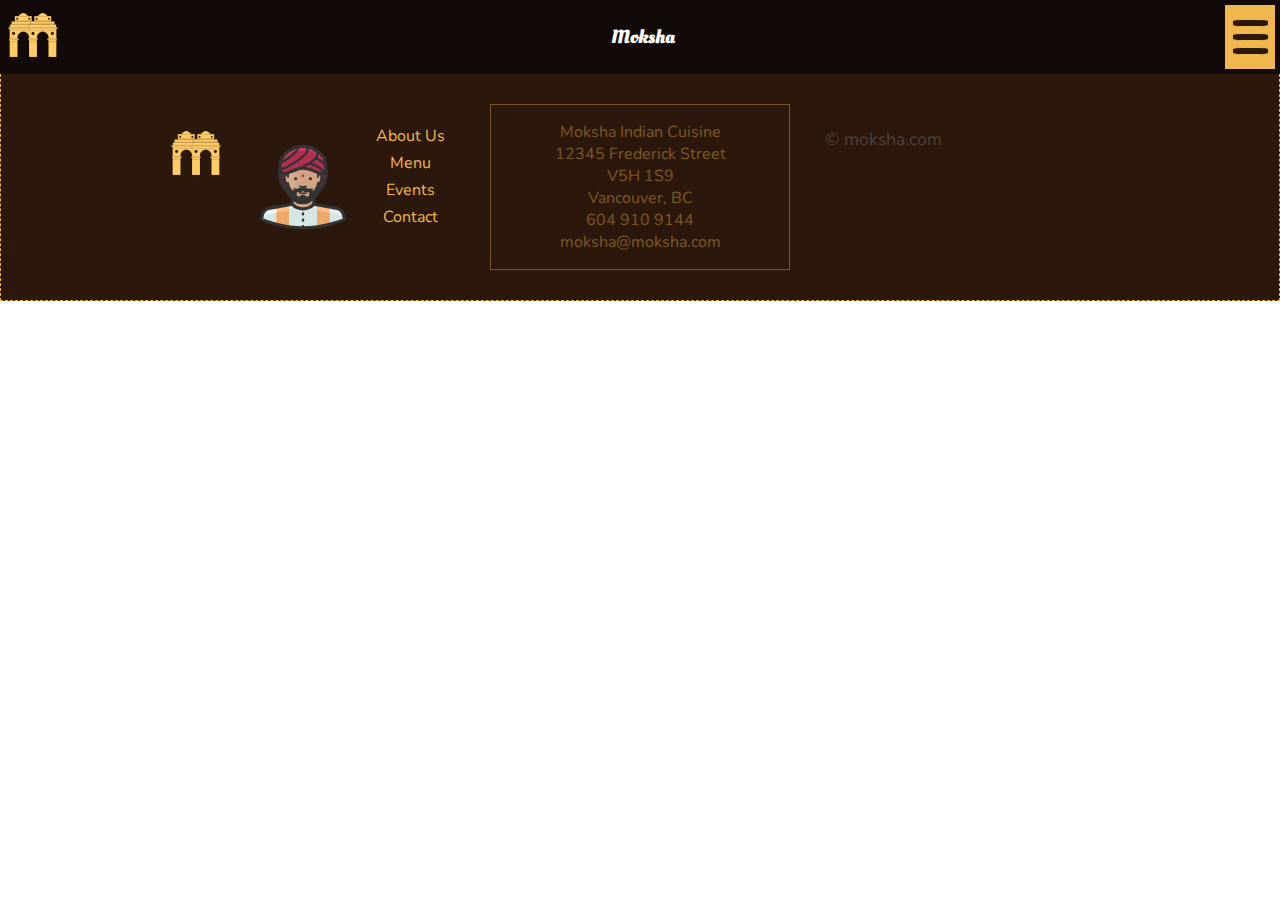
==== about-us.html @ 59e5c65e "changes  aboutus file" ====
<!DOCTYPE html>
<html lang="en">
<head>
    <link rel="shortcut icon" href="images/header/logo_v02.svg">
    <meta charset="UTF-8">
    <meta name="viewport" content="width=device-width, initial-scale=1.0">
    <meta http-equiv="X-UA-Compatible" content="ie=edge">
    <link rel="stylesheet" href="styles/styles.css">
    
    <link href="https://fonts.googleapis.com/css?family=Nunito|PT+Serif:400,700&display=swap" rel="stylesheet">
    <link href="https://fonts.googleapis.com/css?family=Oleo+Script:400,700&display=swap" rel="stylesheet">
    <title>Moksha Indian Cuisine</title>
</head>
<body>
<div class="wrapper">
    <!--start of header-->
    <header>
        <div class="top-bar">
        
            <a href="index.html"><img class="logo" src="images/header/logo_v02.svg" alt="Mocksha Logo"></a>
            <h3>
                Moksha
            </h3>
            <button class="hamburger">
                <span class="btn"></span>
                <span class="btn"></span>
                <span class="btn"></span>
            </button>
        </div>
    <!--start of hamburger and overlay menu-->    
        <div id="nav" class="overlay" style="width: 0%;">
            <a class="closeBtn">✕</a>
            <nav class="overlay-nav">
                    <ul>
                        <li><a href="about-us.html">About Us</a></li>
                        <li><a href="menu.html">Menu</a></li>
                        <li><a href="events.html">Events</a></li>
                        <li><a href="contact.html">Contact</a></li>
                    </ul>
            </nav>
        </div>
    <!--end of hamburger and overlay menu-->
    </header>
    <!--end of header-->
    
    <!--start of main-->
    <main>
        
</main>
    <!--end of main-->
    <!--start of footer-->
    <footer>
        <div class="container">
            <div class="bottom-bar">
                <div class="logo"><a href=""><img src="images/header/logo_v02.svg" alt="Moksha Logo"></a></div>
                <img class="footer-image" src="images/footer/Indian-man.svg" alt="">
                <div class="footer-menu">      
                <ul>
                    <li><a href="about-us.html">About Us</a></li>
                    <li><a href="menu.html">Menu</a></li>
                    <li><a href="events.html">Events</a></li>
                    <li><a href="contact.html">Contact</a></li>
                </ul>
            </div>
            </div> 
            <div class="contact-info">
                <ul>
                    <li>Moksha Indian Cuisine</li>
                    <li>12345 Frederick Street</li>
                    <li>V5H 1S9</li>
                    <li>Vancouver, BC</li>
                    <li>604 910 9144</li>
                    <li>moksha@moksha.com</li>
                </ul>
            </div>
            <div class="copyright"><p>&copy; moksha.com<p></div>
        </div>
    </footer>
    <!--end of footer-->
</div>
<script src="scripts/script.js"></script>  
</body>
</html>
---- styles/styles.css ----
/* resets */
/* Resets */
/* Box Sizing Reset */
*,
*:before,
*:after {
  box-sizing: border-box; }

/* Responsive Images Reset */
img {
  max-width: 100%;
  height: auto; }

/*General Resets*/
body {
  margin: 0; }

h1, h2, h3, h4, h5 {
  margin-top: 0;
  padding: 0;
  font-family: 'PT Serif', serif; }

p {
  font-family: 'Nunito', sans-serif;
  font-size: 1.1em; }

h3 {
  font-size: 1.3em; }

/* nav */
/* index section for header banner body and footer sections  */
.banner-image {
  position: relative;
  margin: 0;
  margin-bottom: 2em; }

.banner-image img {
  max-width: 100%;
  vertical-align: middle;
  height: auto; }

.banner-text {
  position: absolute;
  left: 40px;
  top: 50%;
  transform: translateY(-50%);
  animation: type 3s steps(37);
  overflow: hidden;
  text-transform: uppercase;
  white-space: nowrap;
  color: white;
  font-size: 1.3em;
  text-shadow: 0 0 10px #cf7705, 0 0 5px #e71809;
  /*2px 2px rgb(31, 21, 16);*/
  width: 100%; }

@keyframes type {
  0% {
    width: 0; }
  100% {
    width: 100%; } }
@media (min-width: 414px) {
  .banner-text {
    font-size: 1.8em; } }
@media (min-width: 666px) {
  .banner-text {
    font-size: 2.5em; } }
header {
  background-color: #110a08; }

.top-bar h3 {
  margin: 0 auto;
  font-size: 1.2em;
  font-family: 'Oleo Script', cursive;
  color: white; }

.top-bar {
  text-align: center;
  height: 100%; }

.logo {
  width: 50px;
  margin: 0 8px; }

.btn {
  display: block;
  width: 37px;
  height: 8px;
  background-color: #2b170c;
  margin: 6px 0;
  border: 1px solid #f0b74d;
  border-radius: 28%; }

button {
  display: inline-block;
  border: none;
  padding: .5rem .4rem;
  margin: 0;
  text-decoration: none;
  color: black;
  font-family: sans-serif;
  font-size: 1rem;
  cursor: pointer;
  text-align: center;
  transition: background 250ms ease-in-out, transform 150ms ease;
  -webkit-appearance: none;
  -moz-appearance: none; }

button:hover,
button:focus {
  background: #2b170c; }

button:focus {
  outline: 1px solid #fff;
  outline-offset: -4px; }

button:active {
  transform: scale(0.99); }

.top-bar {
  display: flex;
  justify-content: space-between;
  align-items: center;
  width: 100%;
  flex-wrap: wrap; }

.hamburger {
  border: none;
  cursor: pointer;
  background-color: #f0b74d;
  margin: 5px; }

nav ul {
  list-style-type: none;
  margin: 0;
  padding: 0; }

nav ul li a {
  color: #bbb19f;
  text-decoration: none; }

header .overlay {
  display: block;
  height: 100vh;
  width: 0;
  position: fixed;
  opacity: 0.99;
  z-index: 2;
  left: 0;
  top: 0;
  background-color: #2b170c;
  overflow-x: hidden;
  transition: 0.5s; }

header .overlay-nav {
  display: block;
  position: relative;
  top: 30%;
  transform: translateY(-30%);
  width: 100vw;
  text-align: center;
  margin-top: 30px; }

.overlay li a {
  font-family: 'Oleo Script', cursive;
  font-size: 2.4em; }

.overlay li a:hover,
.overlay li a:active {
  color: #f0b74d; }

.overlay ul {
  margin: 10px; }

.overlay li {
  margin: 18px; }

.closeBtn {
  text-align: right;
  display: block;
  margin: 20px;
  padding: 5px;
  font-size: 2.4em;
  color: #f0b74d;
  animation: roll 0.5s ease-out 0 1 normal both; }

@keyframes roll {
  0% {
    left: 0; }
  10% {
    left: 10px; } }
footer {
  background-color: #2b170c;
  border-right: 1px dashed #f0b74d;
  border-left: 1px dashed #f0b74d;
  border-bottom: 1px dashed #f0b74d; }

.container {
  padding: 8px; }

footer ul {
  list-style: none; }

footer a {
  color: #f0b74d;
  text-decoration: none;
  font-family: 'Nunito', sans-serif; }

footer a:hover,
footer a:active {
  background-color: #f0b74d;
  color: #2b170c; }

.footer-menu a {
  padding-right: 5px; }

.footer-menu li {
  padding-top: 5px; }

.footer-menu ul:first-child {
  padding-top: 0px; }

.footer-menu ul {
  margin-right: 5px;
  padding-right: 5px;
  text-align: center; }

.contact-info {
  color: #f0b74d;
  font-family: 'Nunito', sans-serif;
  border: 1px solid #f0b74d;
  text-align: center;
  opacity: .4; }

.bottom-bar {
  display: flex;
  justify-content: space-between; }

footer ul {
  padding: 0; }

.copyright {
  padding: 5px;
  opacity: .4;
  color: #f0b74d; }

footer .logo {
  margin-left: 11px;
  margin-top: 27px; }

.footer-image {
  width: 100px; }

/*pages */
.experience {
  display: block;
  padding: 0 30px;
  position: relative; }

.section-heading h3 {
  display: none; }

.section-info {
  padding: 0 30px 30px 0;
  margin-bottom: 0;
  font-weight: 600;
  text-align: justify; }

.section-heading h3 {
  font-size: 1.3em; }

.par-but {
  display: none; }

.catering {
  padding: 30px 0;
  background-color: #2b170c; }

.dark-background {
  padding: 30px;
  background-color: #2b170c; }

.catering-img-heading {
  position: relative; }

.catering-heading {
  position: absolute;
  left: 5.5em;
  top: 50%;
  transform: translate(-50%, -50%);
  text-transform: uppercase;
  white-space: nowrap;
  color: white;
  font-size: 1.3em;
  text-shadow: 2px 2px #1f1510;
  line-height: 50px;
  background-color: rgba(31, 21, 16, 0.6);
  padding: 0 10px; }

.catering-text {
  color: white; }

.carter-buton {
  text-align: center; }

.events {
  background-color: #ddd1c5; }

.light-background {
  padding: 30px;
  background-color: #ddd1c5; }

.events img {
  width: 100%;
  border: 1px solid #2b170c; }

.events-img-heading {
  position: relative; }

.events-heading {
  position: absolute;
  left: 5.5em;
  top: 50%;
  transform: translate(-50%, -50%);
  text-transform: uppercase;
  white-space: nowrap;
  color: white;
  font-size: 1.3em;
  text-shadow: 2px 2px #1f1510;
  line-height: 50px;
  background-color: rgba(31, 21, 16, 0.6);
  padding: 0 10px; }

.events-text p, .catering-text p {
  font-weight: 600;
  text-align: justify; }

@media (min-width: 666px) {
  .experience {
    display: grid;
    grid-template-columns: auto auto;
    padding: 10px 30px; }

  .section-heading {
    display: block;
    margin-top: 30px; }

  .section-heading h3 {
    display: block;
    font-size: 1.6em; }

  .experience img {
    float: right;
    width: 100%;
    margin-left: 20px; }

  .par-but {
    display: block; }

  .button-chef {
    display: none; }

  /* catering section*/
  .dark-background {
    display: grid;
    grid-template-columns: 400px auto;
    grid-column-gap: 30px; }

  .dark-background h3, .light-background h3 {
    font-size: 1.6em; }

  .events-text, .catering-text {
    margin: 0;
    padding: 15% 0; }

  .events-text p, .catering-text p {
    margin: 0; }

  .carter-buton, .events-text button {
    float: right; }

  /* event section*/
  .light-background {
    display: grid;
    grid-template-columns: 400px auto;
    grid-column-gap: 30px; }

  .events-img-heading {
    float: right; } }
@media (min-width: 666px) and (min-width: 1024px) {
  .experience, .dark-background, .light-background {
    max-width: 850px;
    margin: 0 auto; }

  .catering, .events {
    padding: 0;
    width: 100%; } }
.menu-txt h2 {
  text-align: center;
  line-height: 50px;
  text-shadow: 0 0 10px #cf7705, 0 0 5px #e71809; }

.menu-txt {
  text-align: center;
  padding-top: 1em;
  text-shadow: 0 0 10px #cf7705, 0 0 5px #e71809;
  margin: 0;
  font-size: 2em; }

.container {
  position: relative;
  /* width: 1200px;
  height: 600px;
  margin: 80px auto 0; */
  max-width: 1020px;
  margin: 0 auto;
  padding: 30px;
  display: grid;
  grid-template-columns: repeat(auto-fill, minmax(250px, 1fr));
  grid-gap: 30px; }

.container .box {
  position: relative;
  width: 100%;
  /* width: 400px;
  height: 300px; */
  background-color: black;
  margin: 15px;
  box-sizing: border-box;
  overflow: hidden;
  /* box-shadow: 0 5px 10px rgba(0,0,0 .8);
  */
  -webkit-box-shadow: 0px 0px 20px 7px rgba(0, 0, 0, 0.6);
  -moz-box-shadow: 0px 0px 20px 7px rgba(0, 0, 0, 0.6);
  box-shadow: 0px 0px 20px 7px rgba(0, 0, 0, 0.6); }

.container .box:before {
  content: "";
  position: absolute;
  top: 10px;
  left: 10px;
  right: 10px;
  bottom: 10px;
  border-top: 1px solid white;
  border-bottom: 1px solid white;
  box-sizing: border-box;
  transition: .5s;
  transform: scaleX(0);
  opacity: 0;
  z-index: 1;
  display: inline-block;
  padding-bottom: calc(100% / (3 / 2) ); }

.container .box:hover:before {
  transform: scaleX(1);
  opacity: 1; }

.container .box:after {
  content: "";
  position: absolute;
  top: 10px;
  left: 10px;
  right: 10px;
  bottom: 10px;
  border-left: 1px solid white;
  border-right: 1px solid white;
  box-sizing: border-box;
  transition: .5s;
  transform: scaleY(0);
  opacity: 0;
  z-index: 1; }

.container .box:hover:after {
  transform: scaleY(1);
  opacity: 1; }

.container .box .img-box {
  position: relative; }

.container .box .img-box img {
  width: 100%;
  height: 100%;
  object-fit: cover;
  transition: 0.5s;
 /* position: absolute;
top: 0;
left: 0;
height: 100%;
width: 100%;
object-fit: cover; */ }

.container .box:hover .img-box img {
  opacity: .2;
  transform: scale(1.2); }

.container .box .content {
  position: absolute;
  width: 100%;
  top: 50%;
  transform: translateY(-50%);
  z-index: 2;
  padding: 20px;
  box-sizing: border-box;
  text-align: center; }

.container .box .content h2 {
  margin: 0 0 10px;
  padding: 0;
  color: white;
  transition: 0.5s;
  transform: translateY(-50px);
  opacity: 0;
  visibility: hidden; }

.container .box .content p {
  margin: 0;
  padding: 0;
  color: white;
  transition: 0.5s;
  transform: translateY(50px);
  opacity: 0;
  visibility: hidden; }

.container .box:hover .content h2, .container .box:hover .content p {
  opacity: 1;
  visibility: visible;
  transform: translateY(0px);
  transition-delay: 0.2s; }

/* .container .box .content p{
    opacity: 1;
    visibility: visible;
} */
.menu {
  display: block; }

.menu-pic {
  display: block;
  position: relative;
  box-sizing: border-box;
  height: 100%;
  width: 100%;
  padding: 0; }

.meal-pic {
  width: 100%;
  height: 100%; }

.meal-pic img {
  object-fit: cover;
  width: 100%;
  height: 100%;
  overflow: hidden; }

.meal-time {
  position: absolute;
  z-index: 1;
  height: 100%;
  width: 100%;
  left: 50%;
  top: 50%;
  transform: translate(-50%, -50%);
  overflow: hidden;
  background-color: rgba(0, 0, 0, 0.5);
  color: white;
  text-align: center;
  margin: auto; }

.details {
  padding: 20px; }

.name span, p {
  color: grey; }

.name p {
  border-bottom: 1px dotted #bbb19f;
  padding: 10px 0; }

.menu-txt h2 {
  text-align: center;
  line-height: 50px;
  text-shadow: 0 0 10px #cf7705, 0 0 5px #e71809; }

.menu-txt {
  text-align: center;
  padding-top: 1em;
  text-shadow: 0 0 10px #cf7705, 0 0 5px #e71809;
  margin: 0;
  font-size: 2em; }

.container {
  position: relative;
  /* width: 1200px;
  height: 600px;
  margin: 80px auto 0; */
  max-width: 1020px;
  margin: 0 auto;
  padding: 30px;
  display: grid;
  grid-template-columns: repeat(auto-fill, minmax(250px, 1fr));
  grid-gap: 30px; }

.container .box {
  position: relative;
  width: 100%;
  /* width: 400px;
  height: 300px; */
  background-color: black;
  margin: 15px;
  box-sizing: border-box;
  overflow: hidden;
  /* box-shadow: 0 5px 10px rgba(0,0,0 .8);
  */
  -webkit-box-shadow: 0px 0px 20px 7px rgba(0, 0, 0, 0.6);
  -moz-box-shadow: 0px 0px 20px 7px rgba(0, 0, 0, 0.6);
  box-shadow: 0px 0px 20px 7px rgba(0, 0, 0, 0.6); }

.container .box:before {
  content: "";
  position: absolute;
  top: 10px;
  left: 10px;
  right: 10px;
  bottom: 10px;
  border-top: 1px solid white;
  border-bottom: 1px solid white;
  box-sizing: border-box;
  transition: .5s;
  transform: scaleX(0);
  opacity: 0;
  z-index: 1;
  display: inline-block;
  padding-bottom: calc(100% / (3 / 2) ); }

.container .box:hover:before {
  transform: scaleX(1);
  opacity: 1; }

.container .box:after {
  content: "";
  position: absolute;
  top: 10px;
  left: 10px;
  right: 10px;
  bottom: 10px;
  border-left: 1px solid white;
  border-right: 1px solid white;
  box-sizing: border-box;
  transition: .5s;
  transform: scaleY(0);
  opacity: 0;
  z-index: 1; }

.container .box:hover:after {
  transform: scaleY(1);
  opacity: 1; }

.container .box .img-box {
  position: relative; }

.container .box .img-box img {
  width: 100%;
  height: 100%;
  object-fit: cover;
  transition: 0.5s;
 /* position: absolute;
top: 0;
left: 0;
height: 100%;
width: 100%;
object-fit: cover; */ }

.container .box:hover .img-box img {
  opacity: .2;
  transform: scale(1.2); }

.container .box .content {
  position: absolute;
  width: 100%;
  top: 50%;
  transform: translateY(-50%);
  z-index: 2;
  padding: 20px;
  box-sizing: border-box;
  text-align: center; }

.container .box .content h2 {
  margin: 0 0 10px;
  padding: 0;
  color: white;
  transition: 0.5s;
  transform: translateY(-50px);
  opacity: 0;
  visibility: hidden; }

.container .box .content p {
  margin: 0;
  padding: 0;
  color: white;
  transition: 0.5s;
  transform: translateY(50px);
  opacity: 0;
  visibility: hidden; }

.container .box:hover .content h2, .container .box:hover .content p {
  opacity: 1;
  visibility: visible;
  transform: translateY(0px);
  transition-delay: 0.2s; }

/* .container .box .content p{
    opacity: 1;
    visibility: visible;
} */
.image-text {
  text-align: center;
  margin: 0;
  padding: 5px 5px 5px 8px;
  background-color: #f0b74d;
  color: white;
  border: 1px ridge #2b170c;
  position: absolute;
  z-index: 1;
  right: 16px;
  font-size: 1.5em;
  margin-top: 25px; }

.image-banner img {
  position: relative;
  z-index: 0; }

.form {
  width: 100%;
  border: 5px ridge #f0b74d;
  background-color: #ddd1c5; }

.form-item {
  display: block;
  margin: auto;
  border: 2px solid #ddd1c5;
  font-family: 'Nunito', sans-serif; }

.form-item input {
  display: block; }

.form p {
  text-align: center;
  margin: 3px;
  color: black;
  font-family: 'Oleo Script', cursive; }

.contact-text {
  margin: 10px; }

.submit {
  display: inline-block;
  border: none;
  padding: .5rem .4rem;
  margin: 0;
  text-decoration: none;
  color: black;
  font-family: 'Nunito', sans-serif;
  font-size: 1rem;
  cursor: pointer;
  text-align: center;
  display: block;
  width: 100px;
  margin: auto; }

/*# sourceMappingURL=styles.css.map */
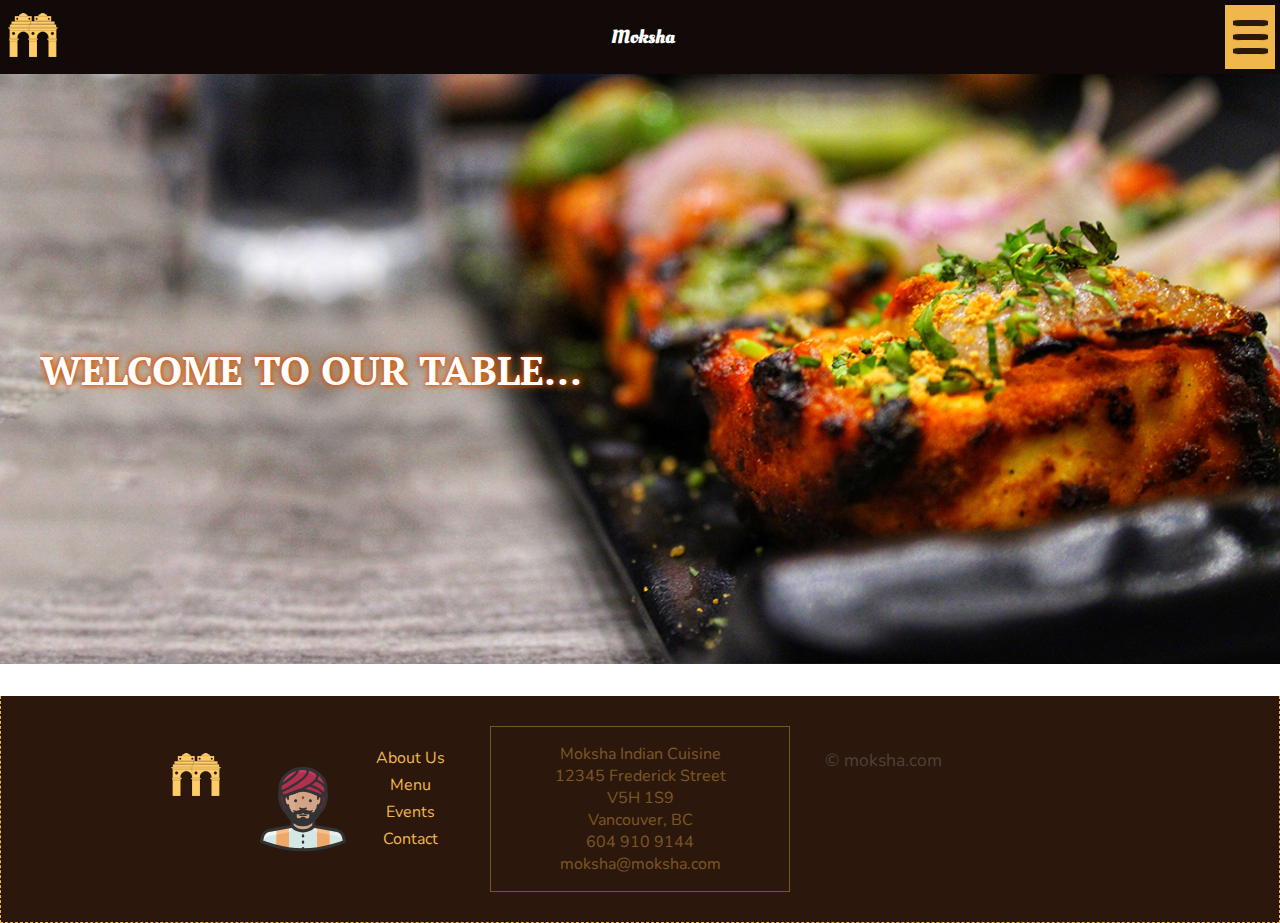
==== commit 72e164f9: "changes index file and about us file" ====
--- a/about-us.html
+++ b/about-us.html
@@ -45,7 +45,33 @@
     
     <!--start of main-->
     <main>
-        
+         <!--START of BANNER-->
+          
+         <section class="banner-info">
+                
+            <div class="banner-image">
+                <!-- <picture><source media ="(min-width: 786px)" srcset="images/banner/grill-panner-786.jpg">
+                         <source media="(min-width: 1200px)" srcset="images/banner/grill-panner-1200.jpg">
+                          <source media ="(min-width: 1400px)" srcset="images/banner/grill-panner-1400.jpg">   -->
+                            <!-- <img src="images/banner/grill-panner-480.jpg" alt="grill panner"> -->
+                            
+                         <!-- </picture> -->
+
+                        <picture>
+                            <source media="(min-width: 1400px)" srcset="images/banner/grill-panner-1900.jpg">
+                            <source media="(min-width: 1200px)" srcset="images/banner/grill-panner-1400.jpg">
+                            <source media="(min-width: 760px)" srcset="images/banner/grill-panner-1200.jpg">
+                            <source media="(min-width: 480px)" srcset="images/banner/grill-panner-786.jpg">
+                            <img src="images/banner/grill-panner-480.jpg" alt="grill panner">
+                        </picture>
+                
+                
+                <h2 class="banner-text">
+                    Welcome to our Table...
+                </h2>
+            </div>
+        </section>
+    <!--END OF BANNER-->
 </main>
     <!--end of main-->
     <!--start of footer-->
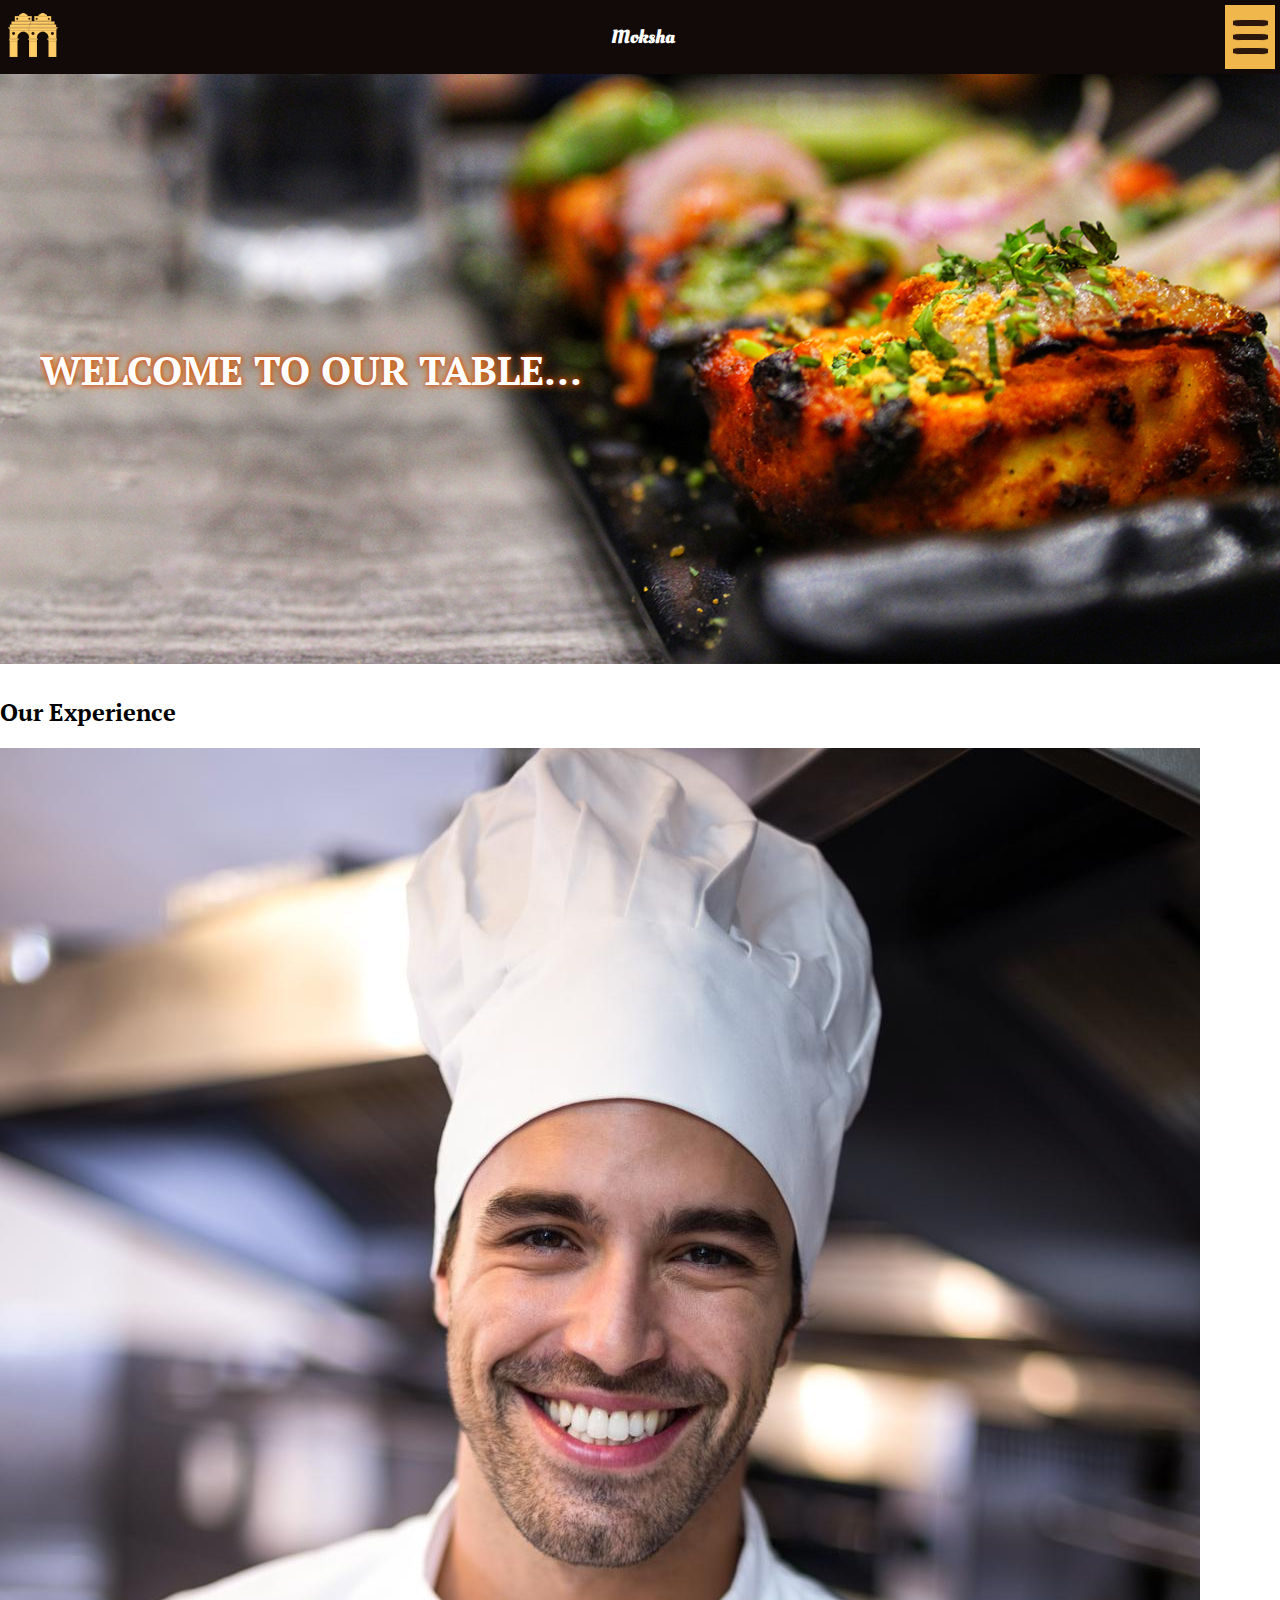
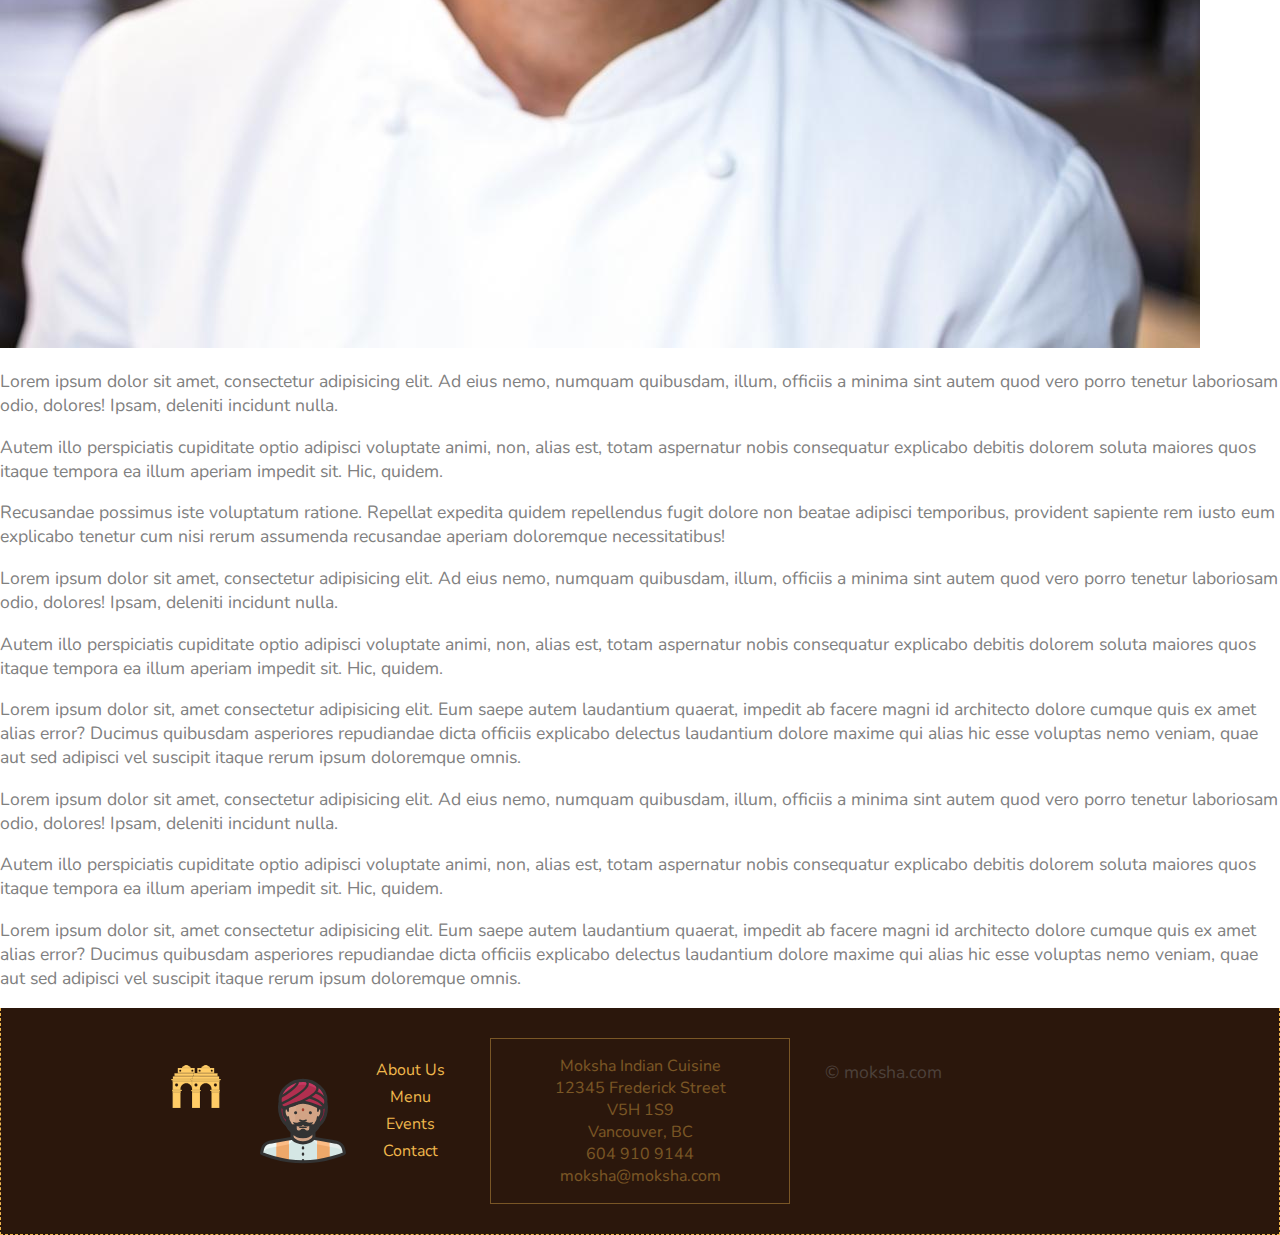
==== commit 7a81e548: "aboutus html" ====
--- a/about-us.html
+++ b/about-us.html
@@ -72,6 +72,30 @@
             </div>
         </section>
     <!--END OF BANNER-->
+
+    <!--section of expercience-->
+    <article class="art-expercience">
+        <h2>Our Experience</h2>
+		
+        <picture>
+            <source srcset="images/chef.jpg" media="(max-width: 600px)">
+            <img class="example-01-image" src="images/chef.jpg" alt="Chef with smile">
+        </picture>
+        <p>Lorem ipsum dolor sit amet, consectetur adipisicing elit. Ad eius nemo, numquam quibusdam, illum, officiis a minima sint autem quod vero porro tenetur laboriosam odio, dolores! Ipsam, deleniti incidunt nulla.</p>
+        <p>Autem illo perspiciatis cupiditate optio adipisci voluptate animi, non, alias est, totam aspernatur nobis consequatur explicabo debitis dolorem soluta maiores quos itaque tempora ea illum aperiam impedit sit. Hic, quidem.</p>
+        <p>Recusandae possimus iste voluptatum ratione. Repellat expedita quidem repellendus fugit dolore non beatae adipisci temporibus, provident sapiente rem iusto eum explicabo tenetur cum nisi rerum assumenda recusandae aperiam doloremque necessitatibus!</p>
+
+        <p>Lorem ipsum dolor sit amet, consectetur adipisicing elit. Ad eius nemo, numquam quibusdam, illum, officiis a minima sint autem quod vero porro tenetur laboriosam odio, dolores! Ipsam, deleniti incidunt nulla.</p>
+        <p>Autem illo perspiciatis cupiditate optio adipisci voluptate animi, non, alias est, totam aspernatur nobis consequatur explicabo debitis dolorem soluta maiores quos itaque tempora ea illum aperiam impedit sit. Hic, quidem.</p>
+        <p>Lorem ipsum dolor sit, amet consectetur adipisicing elit. Eum saepe autem laudantium quaerat, impedit ab facere magni id architecto dolore cumque quis ex amet alias error? Ducimus quibusdam asperiores repudiandae dicta officiis explicabo delectus laudantium dolore maxime qui alias hic esse voluptas nemo veniam, quae aut sed adipisci vel suscipit itaque rerum ipsum doloremque omnis.</p>
+
+        <p>Lorem ipsum dolor sit amet, consectetur adipisicing elit. Ad eius nemo, numquam quibusdam, illum, officiis a minima sint autem quod vero porro tenetur laboriosam odio, dolores! Ipsam, deleniti incidunt nulla.</p>
+        <p>Autem illo perspiciatis cupiditate optio adipisci voluptate animi, non, alias est, totam aspernatur nobis consequatur explicabo debitis dolorem soluta maiores quos itaque tempora ea illum aperiam impedit sit. Hic, quidem.</p>
+        <p>Lorem ipsum dolor sit, amet consectetur adipisicing elit. Eum saepe autem laudantium quaerat, impedit ab facere magni id architecto dolore cumque quis ex amet alias error? Ducimus quibusdam asperiores repudiandae dicta officiis explicabo delectus laudantium dolore maxime qui alias hic esse voluptas nemo veniam, quae aut sed adipisci vel suscipit itaque rerum ipsum doloremque omnis.</p>
+    </article>
+
+
+
 </main>
     <!--end of main-->
     <!--start of footer-->
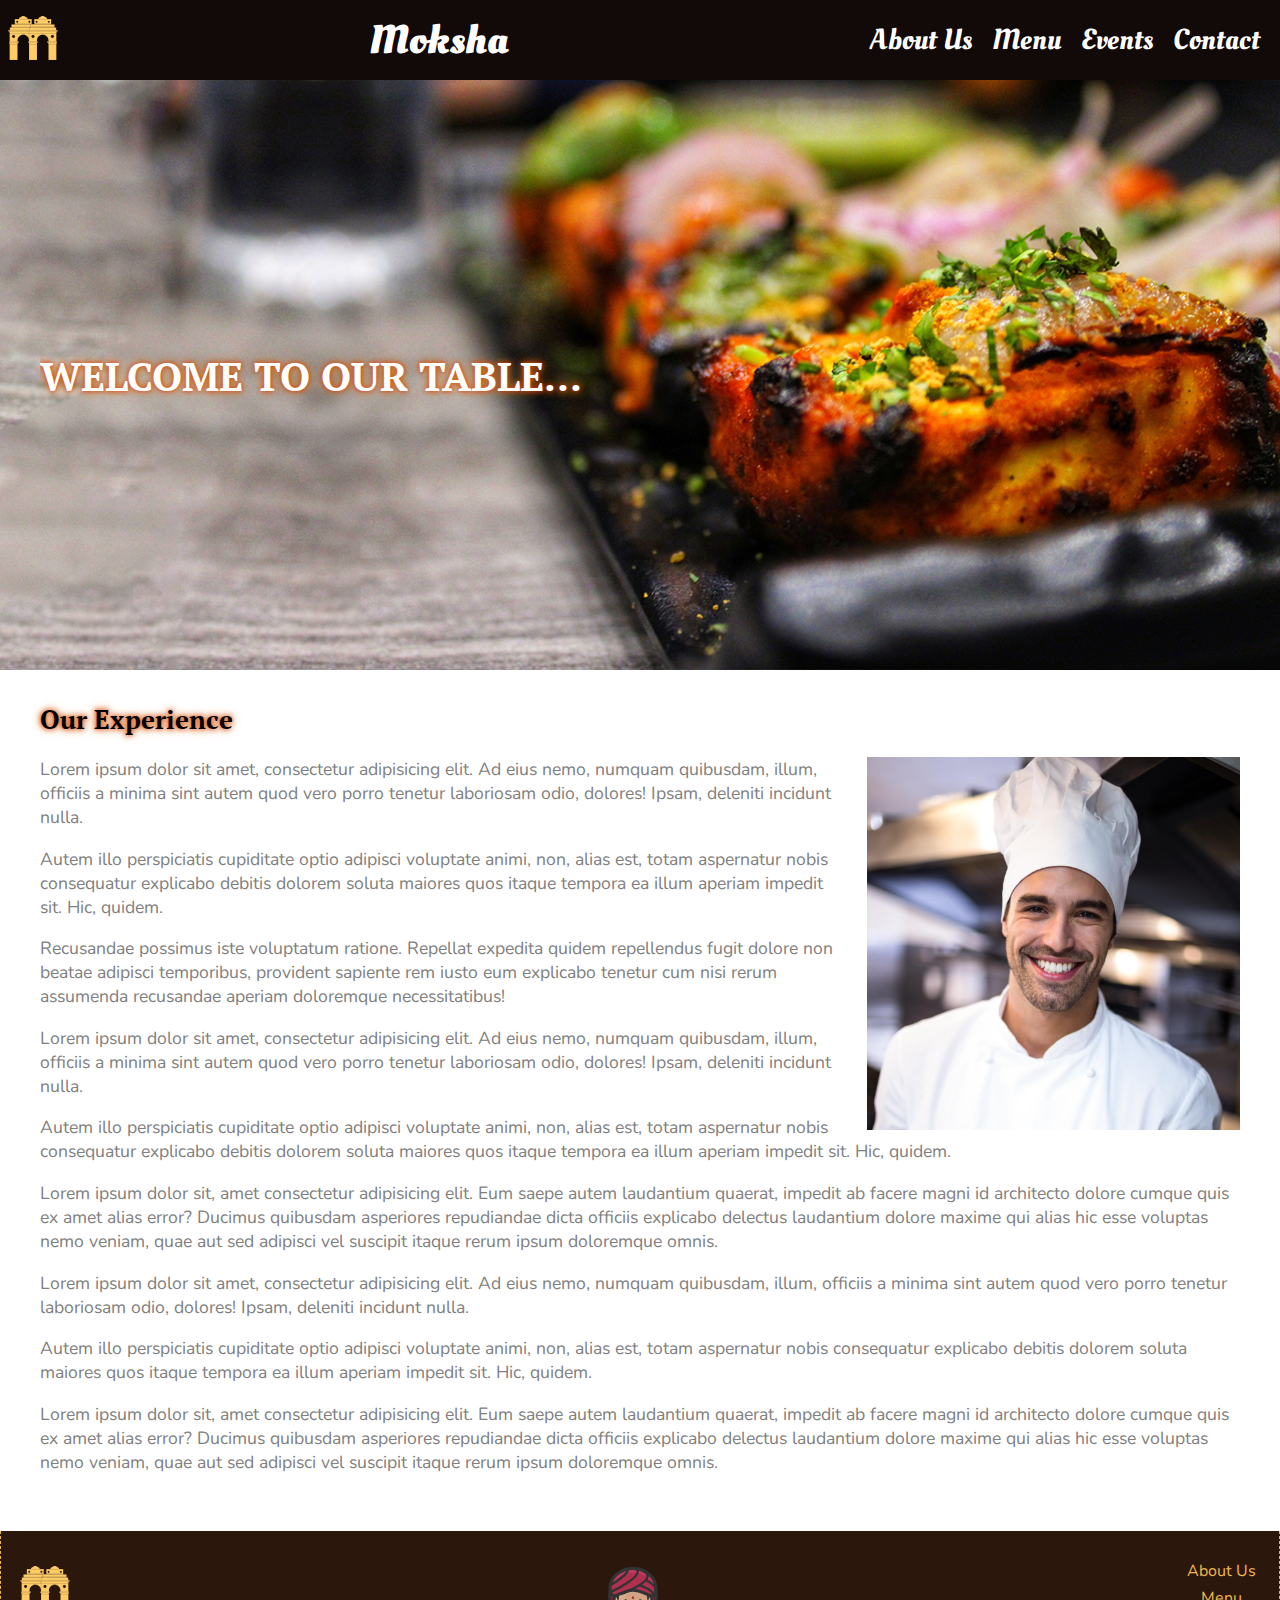
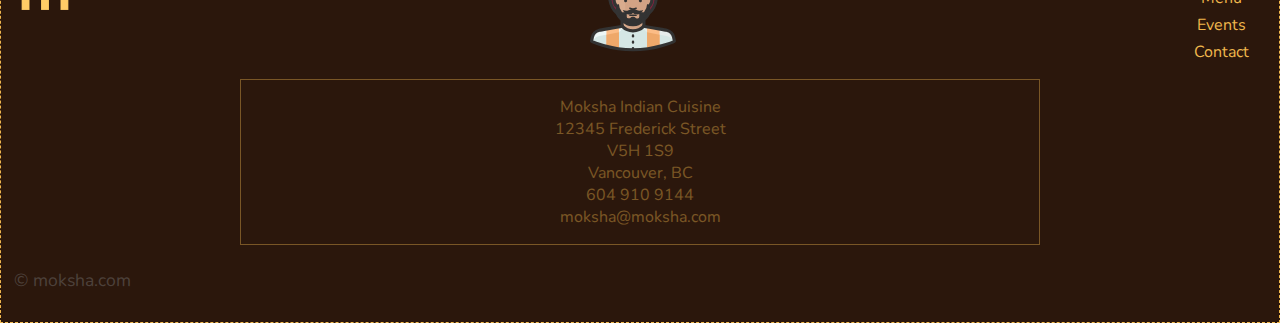
==== commit ff555ec2: "various minor changes" ====
--- a/about-us.html
+++ b/about-us.html
@@ -1,7 +1,7 @@
 <!DOCTYPE html>
 <html lang="en">
 <head>
-    <link rel="shortcut icon" href="images/header/logo_v02.svg">
+    <link rel="shortcut icon" href="images/header/logo_v02.png">
     <meta charset="UTF-8">
     <meta name="viewport" content="width=device-width, initial-scale=1.0">
     <meta http-equiv="X-UA-Compatible" content="ie=edge">
@@ -13,19 +13,25 @@
 </head>
 <body>
 <div class="wrapper">
-    <!--start of header-->
-    <header>
+     <!--start of header-->
+     <header>
         <div class="top-bar">
         
             <a href="index.html"><img class="logo" src="images/header/logo_v02.svg" alt="Mocksha Logo"></a>
             <h3>
-                Moksha
+               <a href="index.html">Moksha</a> 
             </h3>
             <button class="hamburger">
                 <span class="btn"></span>
                 <span class="btn"></span>
                 <span class="btn"></span>
             </button>
+            <ul>
+                <li class="top-menu"><a href="about-us.html">About Us</a></li>
+                <li class="top-menu"><a href="menu.html">Menu</a></li>
+                <li class="top-menu"><a href="events.html">Events</a></li>
+                <li class="top-menu"><a href="contact.html">Contact</a></li>
+            </ul>
         </div>
     <!--start of hamburger and overlay menu-->    
         <div id="nav" class="overlay" style="width: 0%;">
@@ -100,7 +106,7 @@
     <!--end of main-->
     <!--start of footer-->
     <footer>
-        <div class="container">
+        <div class="bottom-container">
             <div class="bottom-bar">
                 <div class="logo"><a href=""><img src="images/header/logo_v02.svg" alt="Moksha Logo"></a></div>
                 <img class="footer-image" src="images/footer/Indian-man.svg" alt="">
--- a/styles/styles.css
+++ b/styles/styles.css
@@ -1,10 +1,11 @@
 /* resets */
 /* Resets */
 /* Box Sizing Reset */
-*,
-*:before,
-*:after {
+html {
   box-sizing: border-box; }
+
+*, *:before, *:after {
+  box-sizing: inherit; }
 
 /* Responsive Images Reset */
 img {
@@ -71,8 +72,16 @@
 .top-bar h3 {
   margin: 0 auto;
   font-size: 1.2em;
+  text-decoration: none;
   font-family: 'Oleo Script', cursive;
   color: white; }
+
+.top-bar h3 a {
+  text-decoration: none;
+  color: white; }
+
+.top-bar h3 a:hover {
+  color: #f0b74d; }
 
 .top-bar {
   text-align: center;
@@ -86,9 +95,9 @@
   display: block;
   width: 37px;
   height: 8px;
-  background-color: #2b170c;
+  background-color: #f0b74d;
   margin: 6px 0;
-  border: 1px solid #f0b74d;
+  border: 1px solid #2b170c;
   border-radius: 28%; }
 
 button {
@@ -108,7 +117,7 @@
 
 button:hover,
 button:focus {
-  background: #2b170c; }
+  background: black; }
 
 button:focus {
   outline: 1px solid #fff;
@@ -127,7 +136,7 @@
 .hamburger {
   border: none;
   cursor: pointer;
-  background-color: #f0b74d;
+  background-color: black;
   margin: 5px; }
 
 nav ul {
@@ -189,13 +198,48 @@
     left: 0; }
   10% {
     left: 10px; } }
+.top-bar ul {
+  display: none; }
+
+@media (min-width: 666px) {
+  .top-bar h3 {
+    font-size: 2.5em; } }
+@media (min-width: 414px) {
+  .top-bar ul {
+    display: none; } }
+@media (min-width: 800px) {
+  .hamburger {
+    display: none; }
+
+  .top-bar ul {
+    display: flex;
+    margin: 10px; }
+
+  .top-bar li {
+    margin: 10px;
+    font-family: "Oleo Script", cursive;
+    list-style-type: none; }
+
+  .top-menu a {
+    text-decoration: none;
+    color: white;
+    font-size: 1.4em; }
+
+  .top-menu a:hover {
+    color: #f0b74d; }
+
+  .top-bar h3 {
+    margin-left: none; } }
+@media (min-width: 1250px) {
+  .top-menu a {
+    font-size: 1.8em; } }
 footer {
   background-color: #2b170c;
   border-right: 1px dashed #f0b74d;
   border-left: 1px dashed #f0b74d;
   border-bottom: 1px dashed #f0b74d; }
 
-.container {
+.bottom-container {
   padding: 8px; }
 
 footer ul {
@@ -251,6 +295,10 @@
 .footer-image {
   width: 100px; }
 
+@media (min-width: 800px) {
+  .contact-info {
+    width: 800px;
+    margin: auto; } }
 /*pages */
 .experience {
   display: block;
@@ -424,14 +472,10 @@
   width: 100%;
   /* width: 400px;
   height: 300px; */
-  background-color: black;
+  background-color: #0000;
   margin: 15px;
   box-sizing: border-box;
   overflow: hidden;
-  /* box-shadow: 0 5px 10px rgba(0,0,0 .8);
-  */
-  -webkit-box-shadow: 0px 0px 20px 7px rgba(0, 0, 0, 0.6);
-  -moz-box-shadow: 0px 0px 20px 7px rgba(0, 0, 0, 0.6);
   box-shadow: 0px 0px 20px 7px rgba(0, 0, 0, 0.6); }
 
 .container .box:before {
@@ -605,14 +649,10 @@
   width: 100%;
   /* width: 400px;
   height: 300px; */
-  background-color: black;
+  background-color: #0000;
   margin: 15px;
   box-sizing: border-box;
   overflow: hidden;
-  /* box-shadow: 0 5px 10px rgba(0,0,0 .8);
-  */
-  -webkit-box-shadow: 0px 0px 20px 7px rgba(0, 0, 0, 0.6);
-  -moz-box-shadow: 0px 0px 20px 7px rgba(0, 0, 0, 0.6);
   box-shadow: 0px 0px 20px 7px rgba(0, 0, 0, 0.6); }
 
 .container .box:before {
@@ -712,18 +752,32 @@
     opacity: 1;
     visibility: visible;
 } */
+.art-expercience {
+  display: block;
+  padding: 0 40px 40px 40px; }
+
+.art-expercience h2 {
+  text-shadow: 0 0 10px #cf7705, 0 0 5px #e71809;
+  font-size: 1.6em; }
+
+article img {
+  float: right;
+  width: 53%;
+  margin-left: 20px;
+  max-width: 373px; }
+
 .image-text {
   text-align: center;
   margin: 0;
   padding: 5px 5px 5px 8px;
   background-color: #f0b74d;
-  color: white;
+  color: black;
   border: 1px ridge #2b170c;
   position: absolute;
   z-index: 1;
-  right: 16px;
   font-size: 1.5em;
-  margin-top: 25px; }
+  width: 100%;
+  margin-top: 20px; }
 
 .image-banner img {
   position: relative;
@@ -754,7 +808,7 @@
 
 .submit {
   display: inline-block;
-  border: none;
+  border: 3px solid #f0b74d;
   padding: .5rem .4rem;
   margin: 0;
   text-decoration: none;
@@ -765,6 +819,22 @@
   text-align: center;
   display: block;
   width: 100px;
-  margin: auto; }
+  margin: auto;
+  margin-bottom: 20px; }
+
+.form {
+  max-width: 500px;
+  margin: auto;
+  margin-bottom: 20px; }
+
+.contact-text {
+  text-align: center; }
+
+textarea {
+  width: 250px; }
+
+@media (min-width: 666px) {
+  textarea {
+    width: 400px; } }
 
 /*# sourceMappingURL=styles.css.map */
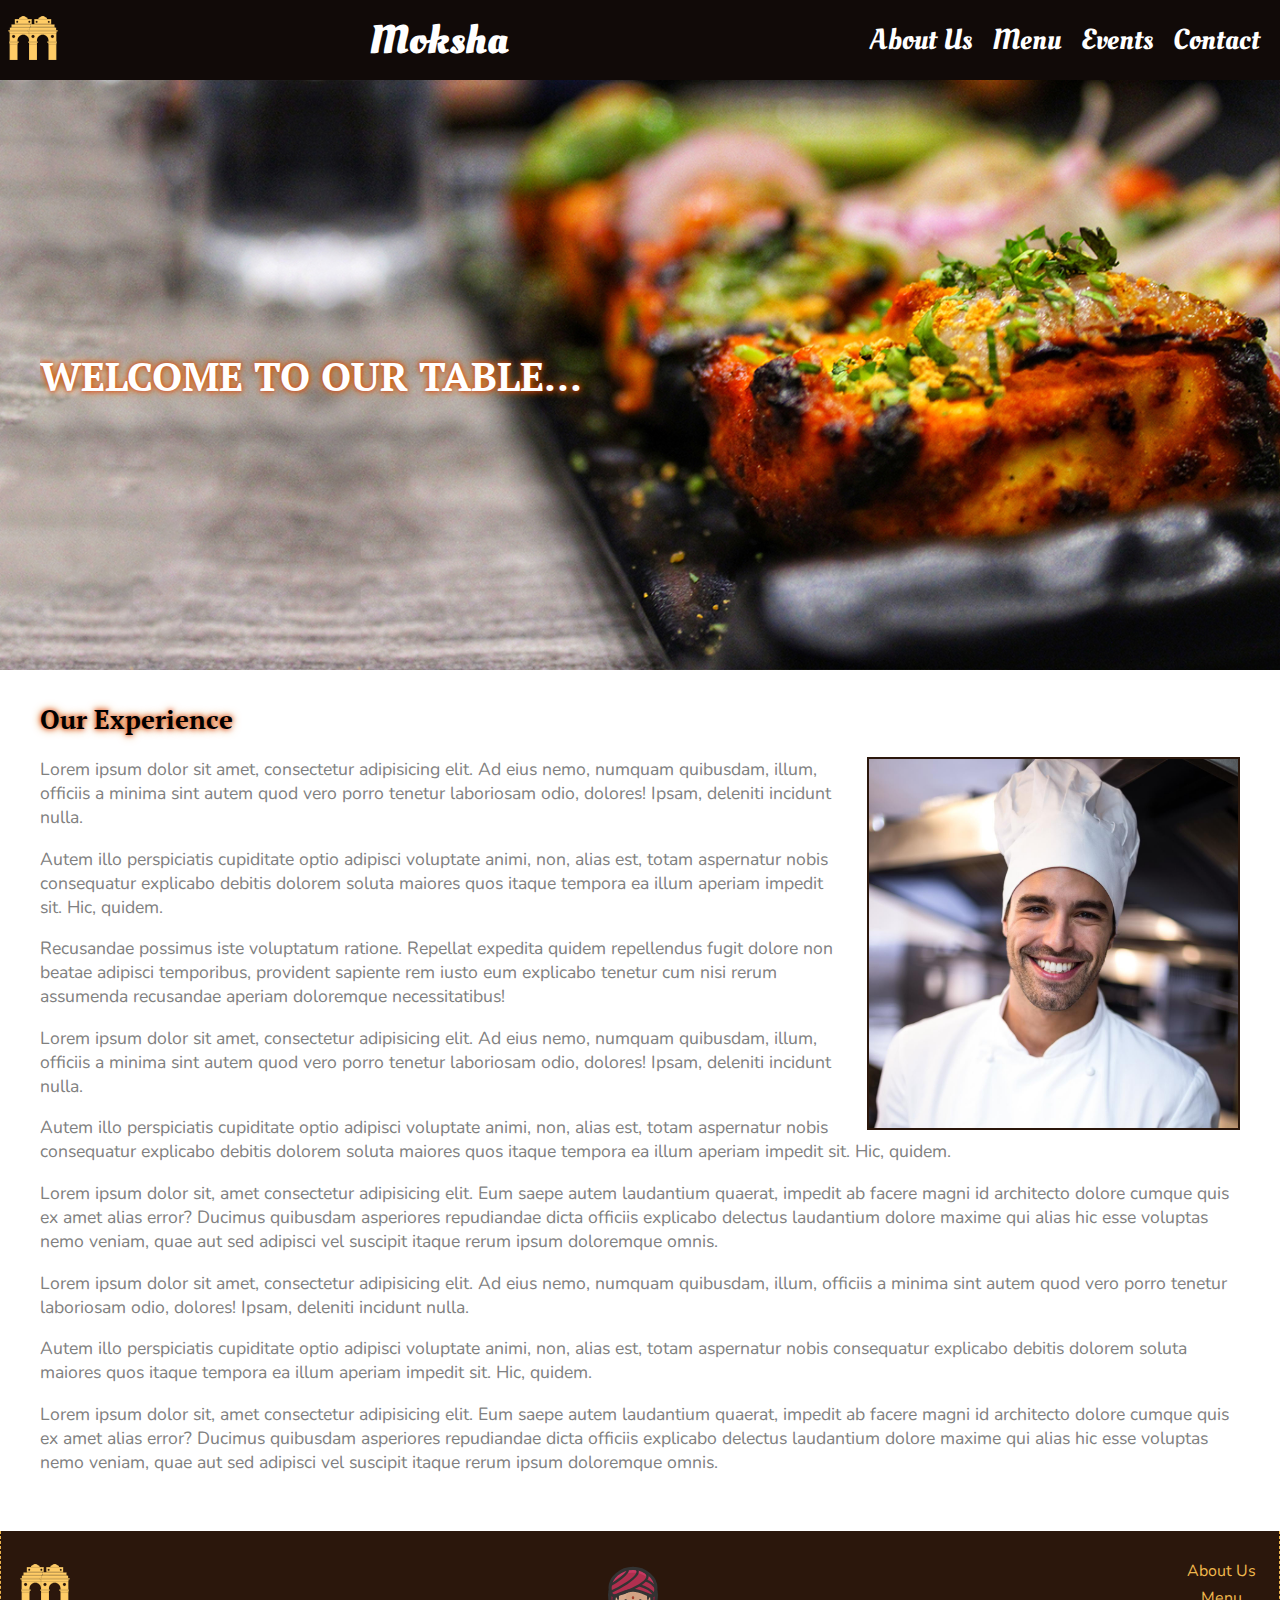
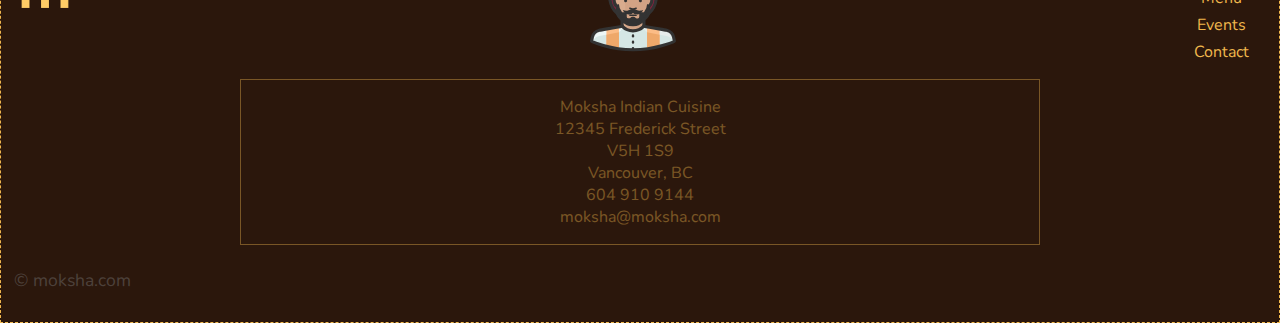
==== commit 0901789e: "cleaned up html and scss" ====
--- a/about-us.html
+++ b/about-us.html
@@ -13,8 +13,9 @@
 </head>
 <body>
 <div class="wrapper">
-     <!--start of header-->
-     <header>
+
+    <!--start of header-->
+    <header>
         <div class="top-bar">
         
             <a href="index.html"><img class="logo" src="images/header/logo_v02.svg" alt="Mocksha Logo"></a>
@@ -33,6 +34,7 @@
                 <li class="top-menu"><a href="contact.html">Contact</a></li>
             </ul>
         </div>
+
     <!--start of hamburger and overlay menu-->    
         <div id="nav" class="overlay" style="width: 0%;">
             <a class="closeBtn">✕</a>
@@ -46,64 +48,61 @@
             </nav>
         </div>
     <!--end of hamburger and overlay menu-->
+
     </header>
     <!--end of header-->
     
     <!--start of main-->
+
     <main>
-         <!--START of BANNER-->
-          
-         <section class="banner-info">
-                
+
+        <!--START of BANNER-->
+
+        <section class="banner-info">    
             <div class="banner-image">
-                <!-- <picture><source media ="(min-width: 786px)" srcset="images/banner/grill-panner-786.jpg">
-                         <source media="(min-width: 1200px)" srcset="images/banner/grill-panner-1200.jpg">
-                          <source media ="(min-width: 1400px)" srcset="images/banner/grill-panner-1400.jpg">   -->
-                            <!-- <img src="images/banner/grill-panner-480.jpg" alt="grill panner"> -->
-                            
-                         <!-- </picture> -->
-
-                        <picture>
-                            <source media="(min-width: 1400px)" srcset="images/banner/grill-panner-1900.jpg">
-                            <source media="(min-width: 1200px)" srcset="images/banner/grill-panner-1400.jpg">
-                            <source media="(min-width: 760px)" srcset="images/banner/grill-panner-1200.jpg">
-                            <source media="(min-width: 480px)" srcset="images/banner/grill-panner-786.jpg">
-                            <img src="images/banner/grill-panner-480.jpg" alt="grill panner">
-                        </picture>
-                
-                
+                <picture>
+                    <source media="(min-width: 1400px)" srcset="images/banner/grill-panner-1900.jpg">
+                    <source media="(min-width: 1200px)" srcset="images/banner/grill-panner-1400.jpg">
+                    <source media="(min-width: 760px)" srcset="images/banner/grill-panner-1200.jpg">
+                    <source media="(min-width: 480px)" srcset="images/banner/grill-panner-786.jpg">
+                    <img src="images/banner/grill-panner-480.jpg" alt="grill panner">
+                </picture>
                 <h2 class="banner-text">
                     Welcome to our Table...
                 </h2>
             </div>
         </section>
-    <!--END OF BANNER-->
 
-    <!--section of expercience-->
-    <article class="art-expercience">
-        <h2>Our Experience</h2>
-		
-        <picture>
-            <source srcset="images/chef.jpg" media="(max-width: 600px)">
-            <img class="example-01-image" src="images/chef.jpg" alt="Chef with smile">
-        </picture>
-        <p>Lorem ipsum dolor sit amet, consectetur adipisicing elit. Ad eius nemo, numquam quibusdam, illum, officiis a minima sint autem quod vero porro tenetur laboriosam odio, dolores! Ipsam, deleniti incidunt nulla.</p>
-        <p>Autem illo perspiciatis cupiditate optio adipisci voluptate animi, non, alias est, totam aspernatur nobis consequatur explicabo debitis dolorem soluta maiores quos itaque tempora ea illum aperiam impedit sit. Hic, quidem.</p>
-        <p>Recusandae possimus iste voluptatum ratione. Repellat expedita quidem repellendus fugit dolore non beatae adipisci temporibus, provident sapiente rem iusto eum explicabo tenetur cum nisi rerum assumenda recusandae aperiam doloremque necessitatibus!</p>
+        <!--END OF BANNER-->
 
-        <p>Lorem ipsum dolor sit amet, consectetur adipisicing elit. Ad eius nemo, numquam quibusdam, illum, officiis a minima sint autem quod vero porro tenetur laboriosam odio, dolores! Ipsam, deleniti incidunt nulla.</p>
-        <p>Autem illo perspiciatis cupiditate optio adipisci voluptate animi, non, alias est, totam aspernatur nobis consequatur explicabo debitis dolorem soluta maiores quos itaque tempora ea illum aperiam impedit sit. Hic, quidem.</p>
-        <p>Lorem ipsum dolor sit, amet consectetur adipisicing elit. Eum saepe autem laudantium quaerat, impedit ab facere magni id architecto dolore cumque quis ex amet alias error? Ducimus quibusdam asperiores repudiandae dicta officiis explicabo delectus laudantium dolore maxime qui alias hic esse voluptas nemo veniam, quae aut sed adipisci vel suscipit itaque rerum ipsum doloremque omnis.</p>
+        <!--section of expercience-->
 
-        <p>Lorem ipsum dolor sit amet, consectetur adipisicing elit. Ad eius nemo, numquam quibusdam, illum, officiis a minima sint autem quod vero porro tenetur laboriosam odio, dolores! Ipsam, deleniti incidunt nulla.</p>
-        <p>Autem illo perspiciatis cupiditate optio adipisci voluptate animi, non, alias est, totam aspernatur nobis consequatur explicabo debitis dolorem soluta maiores quos itaque tempora ea illum aperiam impedit sit. Hic, quidem.</p>
-        <p>Lorem ipsum dolor sit, amet consectetur adipisicing elit. Eum saepe autem laudantium quaerat, impedit ab facere magni id architecto dolore cumque quis ex amet alias error? Ducimus quibusdam asperiores repudiandae dicta officiis explicabo delectus laudantium dolore maxime qui alias hic esse voluptas nemo veniam, quae aut sed adipisci vel suscipit itaque rerum ipsum doloremque omnis.</p>
-    </article>
+        <article class="art-expercience">
+
+            <h2>Our Experience</h2>
+            <picture>
+                <source srcset="images/chef.jpg" media="(max-width: 600px)">
+                <img class="example-01-image" src="images/chef.jpg" alt="Chef with smile">
+            </picture>
+            <p>Lorem ipsum dolor sit amet, consectetur adipisicing elit. Ad eius nemo, numquam quibusdam, illum, officiis a minima sint autem quod vero porro tenetur laboriosam odio, dolores! Ipsam, deleniti incidunt nulla.</p>
+            <p>Autem illo perspiciatis cupiditate optio adipisci voluptate animi, non, alias est, totam aspernatur nobis consequatur explicabo debitis dolorem soluta maiores quos itaque tempora ea illum aperiam impedit sit. Hic, quidem.</p>
+            <p>Recusandae possimus iste voluptatum ratione. Repellat expedita quidem repellendus fugit dolore non beatae adipisci temporibus, provident sapiente rem iusto eum explicabo tenetur cum nisi rerum assumenda recusandae aperiam doloremque necessitatibus!</p>
+
+            <p>Lorem ipsum dolor sit amet, consectetur adipisicing elit. Ad eius nemo, numquam quibusdam, illum, officiis a minima sint autem quod vero porro tenetur laboriosam odio, dolores! Ipsam, deleniti incidunt nulla.</p>
+            <p>Autem illo perspiciatis cupiditate optio adipisci voluptate animi, non, alias est, totam aspernatur nobis consequatur explicabo debitis dolorem soluta maiores quos itaque tempora ea illum aperiam impedit sit. Hic, quidem.</p>
+            <p>Lorem ipsum dolor sit, amet consectetur adipisicing elit. Eum saepe autem laudantium quaerat, impedit ab facere magni id architecto dolore cumque quis ex amet alias error? Ducimus quibusdam asperiores repudiandae dicta officiis explicabo delectus laudantium dolore maxime qui alias hic esse voluptas nemo veniam, quae aut sed adipisci vel suscipit itaque rerum ipsum doloremque omnis.</p>
+
+            <p>Lorem ipsum dolor sit amet, consectetur adipisicing elit. Ad eius nemo, numquam quibusdam, illum, officiis a minima sint autem quod vero porro tenetur laboriosam odio, dolores! Ipsam, deleniti incidunt nulla.</p>
+            <p>Autem illo perspiciatis cupiditate optio adipisci voluptate animi, non, alias est, totam aspernatur nobis consequatur explicabo debitis dolorem soluta maiores quos itaque tempora ea illum aperiam impedit sit. Hic, quidem.</p>
+            <p>Lorem ipsum dolor sit, amet consectetur adipisicing elit. Eum saepe autem laudantium quaerat, impedit ab facere magni id architecto dolore cumque quis ex amet alias error? Ducimus quibusdam asperiores repudiandae dicta officiis explicabo delectus laudantium dolore maxime qui alias hic esse voluptas nemo veniam, quae aut sed adipisci vel suscipit itaque rerum ipsum doloremque omnis.</p>
+        
+        </article>
 
 
 
-</main>
+    </main>
     <!--end of main-->
+
     <!--start of footer-->
     <footer>
         <div class="bottom-container">
--- a/styles/styles.css
+++ b/styles/styles.css
@@ -1,10 +1,17 @@
 /* resets */
 /* Resets */
 /* Box Sizing Reset */
+*,
+*:before,
+*:after {
+  box-sizing: border-box; }
+
 html {
   box-sizing: border-box; }
 
-*, *:before, *:after {
+*,
+*:before,
+*:after {
   box-sizing: inherit; }
 
 /* Responsive Images Reset */
@@ -28,12 +35,12 @@
 h3 {
   font-size: 1.3em; }
 
-/* nav */
 /* index section for header banner body and footer sections  */
 .banner-image {
   position: relative;
   margin: 0;
-  margin-bottom: 2em; }
+  margin-bottom: 2em;
+  overflow: hidden; }
 
 .banner-image img {
   max-width: 100%;
@@ -52,7 +59,6 @@
   color: white;
   font-size: 1.3em;
   text-shadow: 0 0 10px #cf7705, 0 0 5px #e71809;
-  /*2px 2px rgb(31, 21, 16);*/
   width: 100%; }
 
 @keyframes type {
@@ -111,7 +117,6 @@
   font-size: 1rem;
   cursor: pointer;
   text-align: center;
-  transition: background 250ms ease-in-out, transform 150ms ease;
   -webkit-appearance: none;
   -moz-appearance: none; }
 
@@ -154,7 +159,7 @@
   width: 0;
   position: fixed;
   opacity: 0.99;
-  z-index: 2;
+  z-index: 100;
   left: 0;
   top: 0;
   background-color: #2b170c;
@@ -255,14 +260,15 @@
   background-color: #f0b74d;
   color: #2b170c; }
 
+footer a img:hover,
+footer a img:active {
+  background-color: #2b170c; }
+
 .footer-menu a {
   padding-right: 5px; }
 
 .footer-menu li {
   padding-top: 5px; }
-
-.footer-menu ul:first-child {
-  padding-top: 0px; }
 
 .footer-menu ul {
   margin-right: 5px;
@@ -290,7 +296,7 @@
 
 footer .logo {
   margin-left: 11px;
-  margin-top: 27px; }
+  margin-top: 25px; }
 
 .footer-image {
   width: 100px; }
@@ -302,14 +308,14 @@
 /*pages */
 .experience {
   display: block;
-  padding: 0 30px;
+  padding: 0 30px 30px;
   position: relative; }
 
 .section-heading h3 {
   display: none; }
 
 .section-info {
-  padding: 0 30px 30px 0;
+  padding-bottom: 30px;
   margin-bottom: 0;
   font-weight: 600;
   text-align: justify; }
@@ -317,8 +323,37 @@
 .section-heading h3 {
   font-size: 1.3em; }
 
+.experience img {
+  border: 2px solid #2b170c; }
+
 .par-but {
   display: none; }
+
+.par-but span {
+  border-radius: 5%;
+  font-family: "Nunito", sans-serif;
+  background-image: linear-gradient(to right, #009245, #FCEE21, #00A8C5, #D9E021);
+  background-size: 400%;
+  transition: all .2s ease-in-out;
+  height: 30px;
+  display: flex;
+  align-items: center;
+  justify-content: center;
+  width: 100px; }
+
+.par-but a {
+  text-decoration: none;
+  list-style-type: none;
+  color: #2b170c;
+  font-weight: 600;
+  display: flex;
+  justify-content: center; }
+
+.par-but:hover span {
+  transform: scale(1.1); }
+
+.par-but:hover a {
+  color: white; }
 
 .catering {
   padding: 30px 0;
@@ -348,8 +383,36 @@
 .catering-text {
   color: white; }
 
-.carter-buton {
-  text-align: center; }
+.cater-button-container {
+  width: 100%;
+  display: flex; }
+
+.cater-button {
+  border-radius: 5%;
+  margin: auto;
+  font-family: "Nunito", sans-serif;
+  background-image: linear-gradient(to right, #603813 0%, #b29f94 51%, #603813 100%);
+  background-size: 400%;
+  transition: all .2s ease-in-out;
+  height: 30px;
+  display: flex;
+  align-items: center;
+  justify-content: center;
+  width: 100px;
+  background-image: linear-gradient(to right, #f5ce62, #e43603, #fa7199, #e85a19); }
+
+.cater-button a {
+  text-decoration: none;
+  list-style-type: none;
+  color: #2b170c;
+  font-weight: 600; }
+
+.cater-button:hover {
+  background-color: #ddd1c5;
+  transform: scale(1.1); }
+
+.cater-button:hover a {
+  color: rgba(0, 0, 0, 0.5); }
 
 .events {
   background-color: #ddd1c5; }
@@ -383,6 +446,38 @@
   font-weight: 600;
   text-align: justify; }
 
+.events-text p {
+  padding: 0 30px 30px 0; }
+
+.events-button-container {
+  width: 100%; }
+
+.events-button {
+  border-radius: 5%;
+  margin: auto;
+  font-family: "Nunito", sans-serif;
+  background-image: linear-gradient(to right, #603813 0%, #b29f94 51%, #603813 100%);
+  background-size: 400%;
+  transition: all .2s ease-in-out;
+  height: 30px;
+  display: flex;
+  align-items: center;
+  justify-content: center;
+  width: 100px; }
+
+.events-button a {
+  text-decoration: none;
+  list-style-type: none;
+  color: #f0b74d;
+  font-weight: 600; }
+
+.events-button:hover {
+  background-color: #f0b74d;
+  transform: scale(1.1); }
+
+.events-button:hover a {
+  color: #2b170c; }
+
 @media (min-width: 666px) {
   .experience {
     display: grid;
@@ -408,7 +503,7 @@
   .button-chef {
     display: none; }
 
-  /* catering section*/
+  /* Catering section */
   .dark-background {
     display: grid;
     grid-template-columns: 400px auto;
@@ -424,10 +519,7 @@
   .events-text p, .catering-text p {
     margin: 0; }
 
-  .carter-buton, .events-text button {
-    float: right; }
-
-  /* event section*/
+  /* Event section */
   .light-background {
     display: grid;
     grid-template-columns: 400px auto;
@@ -472,7 +564,7 @@
   width: 100%;
   /* width: 400px;
   height: 300px; */
-  background-color: #0000;
+  background-color: black;
   margin: 15px;
   box-sizing: border-box;
   overflow: hidden;
@@ -575,8 +667,33 @@
     opacity: 1;
     visibility: visible;
 } */
+.location {
+  margin-right: 0; }
+
+.number {
+  margin-left: 45%; }
+
+.location-box {
+  display: flex;
+  justify-content: space-around; }
+
+.courses-box {
+  display: flex;
+  justify-content: space-around; }
+
+.event-image {
+  width: 100%; }
+
+.image-text {
+  font-family: "Oleo Script", cursive; }
+
 .menu {
-  display: block; }
+  max-width: 1000px;
+  display: grid;
+  grid-template-columns: repeat(auto-fill, minmax(360px, 1fr));
+  grid-gap: 30px;
+  padding: 0, 30px;
+  margin: 0 auto; }
 
 .menu-pic {
   display: block;
@@ -591,14 +708,13 @@
   height: 100%; }
 
 .meal-pic img {
-  object-fit: cover;
   width: 100%;
   height: 100%;
   overflow: hidden; }
 
 .meal-time {
   position: absolute;
-  z-index: 1;
+  z-index: 2;
   height: 100%;
   width: 100%;
   left: 50%;
@@ -609,6 +725,13 @@
   color: white;
   text-align: center;
   margin: auto; }
+  .meal-time h3 {
+    position: absolute;
+    z-index: 4;
+    left: 50%;
+    top: 50%;
+    transform: translate(-50%, -50%);
+    font-size: 2em; }
 
 .details {
   padding: 20px; }
@@ -649,7 +772,7 @@
   width: 100%;
   /* width: 400px;
   height: 300px; */
-  background-color: #0000;
+  background-color: black;
   margin: 15px;
   box-sizing: border-box;
   overflow: hidden;
@@ -766,6 +889,9 @@
   margin-left: 20px;
   max-width: 373px; }
 
+.example-01-image {
+  border: 2px solid #2b170c; }
+
 .image-text {
   text-align: center;
   margin: 0;
@@ -781,12 +907,16 @@
 
 .image-banner img {
   position: relative;
-  z-index: 0; }
+  z-index: 0;
+  width: 100%; }
 
 .form {
   width: 100%;
   border: 5px ridge #f0b74d;
-  background-color: #ddd1c5; }
+  background-color: #ddd1c5;
+  max-width: 500px;
+  margin: auto;
+  margin-bottom: 20px; }
 
 .form-item {
   display: block;
@@ -822,11 +952,6 @@
   margin: auto;
   margin-bottom: 20px; }
 
-.form {
-  max-width: 500px;
-  margin: auto;
-  margin-bottom: 20px; }
-
 .contact-text {
   text-align: center; }
 
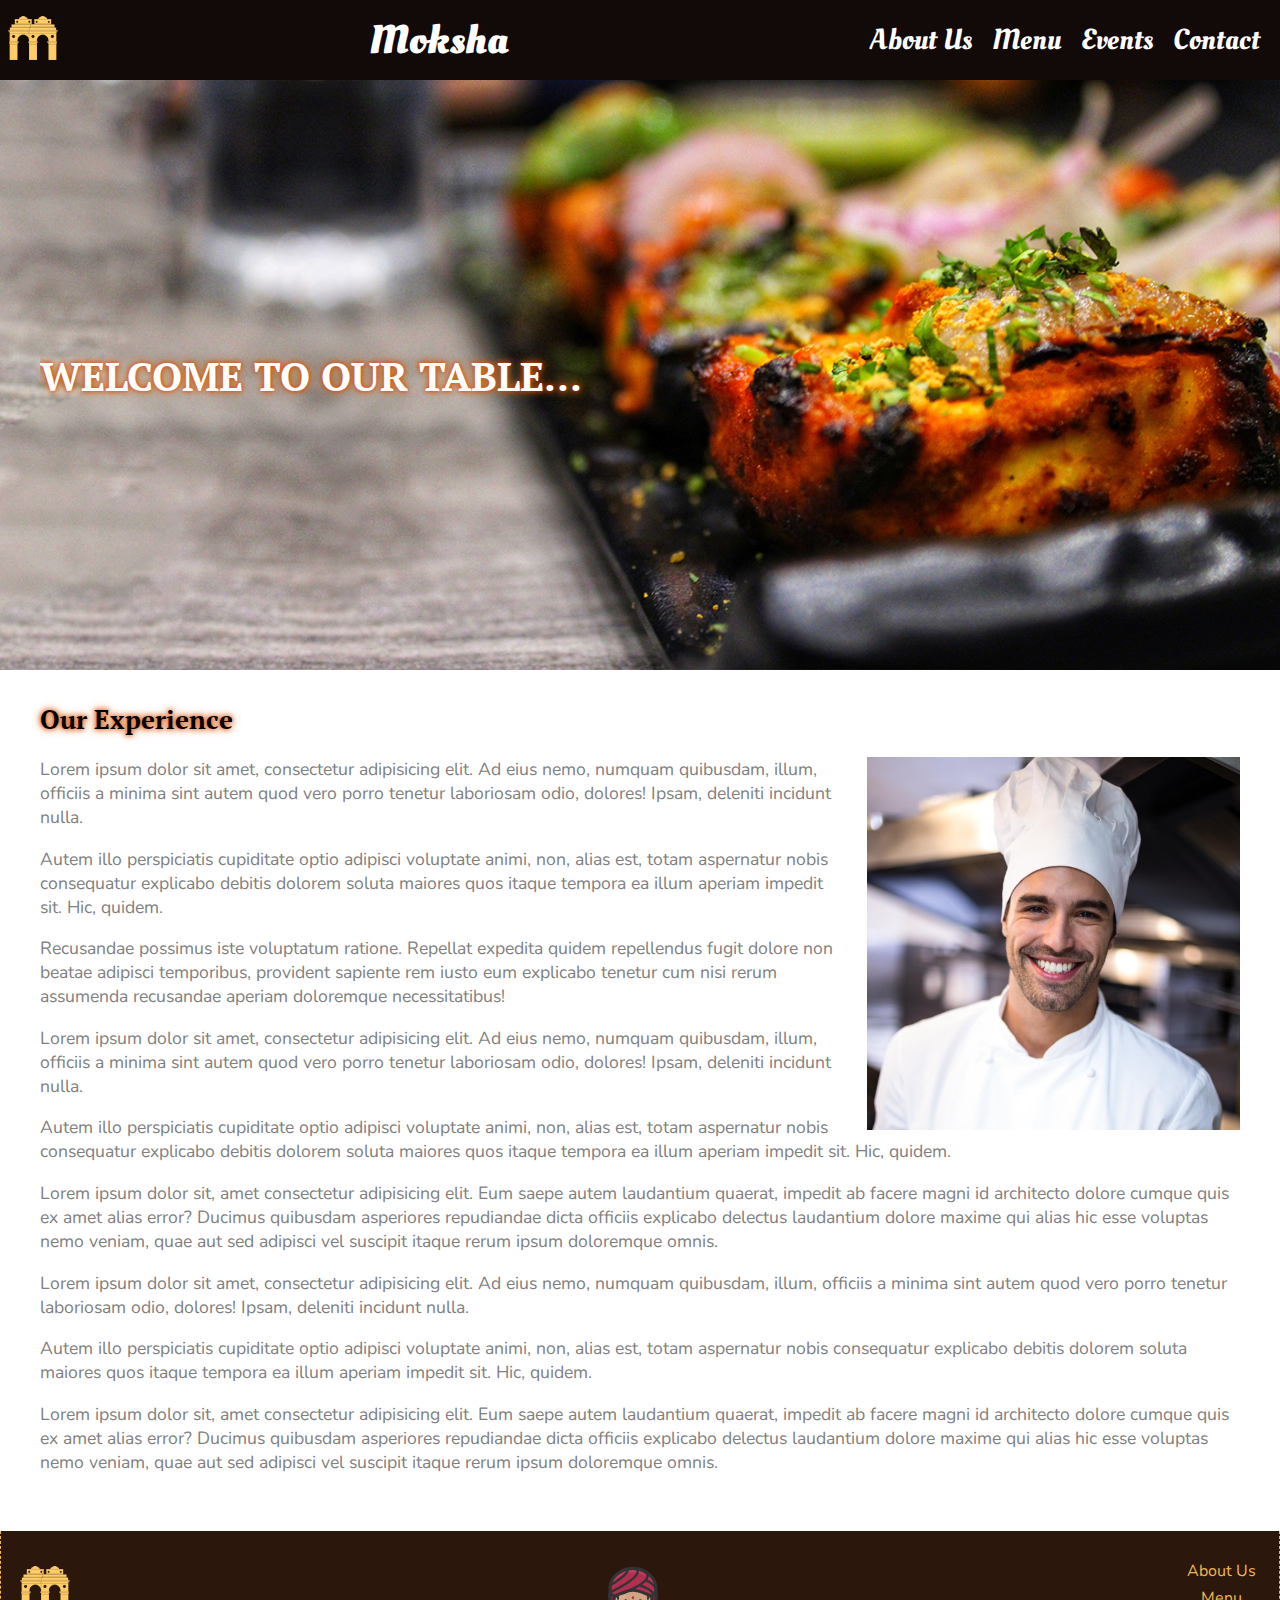
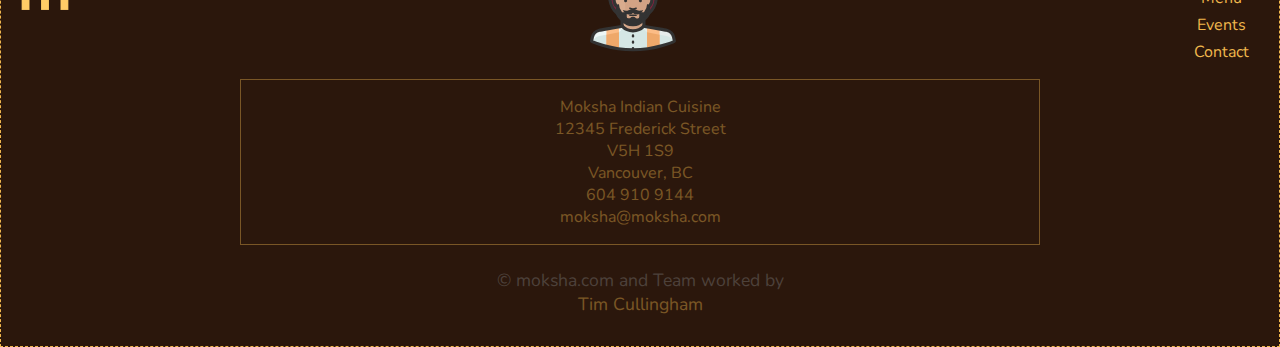
==== commit d11aad40: "footer fixed and tem partner url" ====
--- a/about-us.html
+++ b/about-us.html
@@ -13,7 +13,6 @@
 </head>
 <body>
 <div class="wrapper">
-
     <!--start of header-->
     <header>
         <div class="top-bar">
@@ -34,7 +33,6 @@
                 <li class="top-menu"><a href="contact.html">Contact</a></li>
             </ul>
         </div>
-
     <!--start of hamburger and overlay menu-->    
         <div id="nav" class="overlay" style="width: 0%;">
             <a class="closeBtn">✕</a>
@@ -48,18 +46,20 @@
             </nav>
         </div>
     <!--end of hamburger and overlay menu-->
-
     </header>
     <!--end of header-->
     
     <!--start of main-->
-
     <main>
-
         <!--START of BANNER-->
-
         <section class="banner-info">    
             <div class="banner-image">
+                <!-- <picture><source media ="(min-width: 786px)" srcset="images/banner/grill-panner-786.jpg">
+                         <source media="(min-width: 1200px)" srcset="images/banner/grill-panner-1200.jpg">
+                          <source media ="(min-width: 1400px)" srcset="images/banner/grill-panner-1400.jpg">   -->
+                            <!-- <img src="images/banner/grill-panner-480.jpg" alt="grill panner"> -->
+                            
+                         <!-- </picture> -->
                 <picture>
                     <source media="(min-width: 1400px)" srcset="images/banner/grill-panner-1900.jpg">
                     <source media="(min-width: 1200px)" srcset="images/banner/grill-panner-1400.jpg">
@@ -72,14 +72,12 @@
                 </h2>
             </div>
         </section>
-
         <!--END OF BANNER-->
 
         <!--section of expercience-->
-
         <article class="art-expercience">
-
             <h2>Our Experience</h2>
+            
             <picture>
                 <source srcset="images/chef.jpg" media="(max-width: 600px)">
                 <img class="example-01-image" src="images/chef.jpg" alt="Chef with smile">
@@ -95,7 +93,6 @@
             <p>Lorem ipsum dolor sit amet, consectetur adipisicing elit. Ad eius nemo, numquam quibusdam, illum, officiis a minima sint autem quod vero porro tenetur laboriosam odio, dolores! Ipsam, deleniti incidunt nulla.</p>
             <p>Autem illo perspiciatis cupiditate optio adipisci voluptate animi, non, alias est, totam aspernatur nobis consequatur explicabo debitis dolorem soluta maiores quos itaque tempora ea illum aperiam impedit sit. Hic, quidem.</p>
             <p>Lorem ipsum dolor sit, amet consectetur adipisicing elit. Eum saepe autem laudantium quaerat, impedit ab facere magni id architecto dolore cumque quis ex amet alias error? Ducimus quibusdam asperiores repudiandae dicta officiis explicabo delectus laudantium dolore maxime qui alias hic esse voluptas nemo veniam, quae aut sed adipisci vel suscipit itaque rerum ipsum doloremque omnis.</p>
-        
         </article>
 
 
@@ -128,8 +125,9 @@
                     <li>moksha@moksha.com</li>
                 </ul>
             </div>
-            <div class="copyright"><p>&copy; moksha.com<p></div>
-        </div>
+            <div class="copyright"><p>&copy; moksha.com and Team worked by<br>
+                <a href="http://tcullingham.bcitwebdeveloper.ca/">Tim Cullingham</a><p></div>
+       </div>
     </footer>
     <!--end of footer-->
 </div>
--- a/styles/styles.css
+++ b/styles/styles.css
@@ -1,17 +1,10 @@
 /* resets */
 /* Resets */
 /* Box Sizing Reset */
-*,
-*:before,
-*:after {
-  box-sizing: border-box; }
-
 html {
   box-sizing: border-box; }
 
-*,
-*:before,
-*:after {
+*, *:before, *:after {
   box-sizing: inherit; }
 
 /* Responsive Images Reset */
@@ -35,6 +28,7 @@
 h3 {
   font-size: 1.3em; }
 
+/* nav */
 /* index section for header banner body and footer sections  */
 .banner-image {
   position: relative;
@@ -59,6 +53,7 @@
   color: white;
   font-size: 1.3em;
   text-shadow: 0 0 10px #cf7705, 0 0 5px #e71809;
+  /*2px 2px rgb(31, 21, 16);*/
   width: 100%; }
 
 @keyframes type {
@@ -117,6 +112,7 @@
   font-size: 1rem;
   cursor: pointer;
   text-align: center;
+  transition: background 250ms ease-in-out, transform 150ms ease;
   -webkit-appearance: none;
   -moz-appearance: none; }
 
@@ -159,7 +155,7 @@
   width: 0;
   position: fixed;
   opacity: 0.99;
-  z-index: 100;
+  z-index: 2;
   left: 0;
   top: 0;
   background-color: #2b170c;
@@ -260,15 +256,14 @@
   background-color: #f0b74d;
   color: #2b170c; }
 
-footer a img:hover,
-footer a img:active {
-  background-color: #2b170c; }
-
 .footer-menu a {
   padding-right: 5px; }
 
 .footer-menu li {
   padding-top: 5px; }
+
+.footer-menu ul:first-child {
+  padding-top: 0px; }
 
 .footer-menu ul {
   margin-right: 5px;
@@ -293,10 +288,15 @@
   padding: 5px;
   opacity: .4;
   color: #f0b74d; }
+  .copyright p {
+    text-align: center; }
+  .copyright a:hover {
+    cursor: pointer;
+    color: white; }
 
 footer .logo {
   margin-left: 11px;
-  margin-top: 25px; }
+  margin-top: 27px; }
 
 .footer-image {
   width: 100px; }
@@ -308,14 +308,14 @@
 /*pages */
 .experience {
   display: block;
-  padding: 0 30px 30px;
+  padding: 0 30px;
   position: relative; }
 
 .section-heading h3 {
   display: none; }
 
 .section-info {
-  padding-bottom: 30px;
+  padding: 0 30px 30px 0;
   margin-bottom: 0;
   font-weight: 600;
   text-align: justify; }
@@ -323,36 +323,20 @@
 .section-heading h3 {
   font-size: 1.3em; }
 
-.experience img {
-  border: 2px solid #2b170c; }
-
 .par-but {
-  display: none; }
-
-.par-but span {
+  display: none;
   border-radius: 5%;
+  margin: auto;
   font-family: "Nunito", sans-serif;
   background-image: linear-gradient(to right, #009245, #FCEE21, #00A8C5, #D9E021);
   background-size: 400%;
-  transition: all .2s ease-in-out;
-  height: 30px;
-  display: flex;
-  align-items: center;
-  justify-content: center;
-  width: 100px; }
-
-.par-but a {
-  text-decoration: none;
-  list-style-type: none;
   color: #2b170c;
-  font-weight: 600;
-  display: flex;
-  justify-content: center; }
-
-.par-but:hover span {
-  transform: scale(1.1); }
-
-.par-but:hover a {
+  font-weight: 700;
+  transition: all .4s ease-in-out; }
+
+.par-but:hover {
+  background-color: #2b170c;
+  transform: scale(1.1);
   color: white; }
 
 .catering {
@@ -391,28 +375,16 @@
   border-radius: 5%;
   margin: auto;
   font-family: "Nunito", sans-serif;
-  background-image: linear-gradient(to right, #603813 0%, #b29f94 51%, #603813 100%);
+  background-image: linear-gradient(to right, #f5ce62, #e43603, #fa7199, #e85a19);
   background-size: 400%;
   transition: all .2s ease-in-out;
-  height: 30px;
-  display: flex;
-  align-items: center;
-  justify-content: center;
-  width: 100px;
-  background-image: linear-gradient(to right, #f5ce62, #e43603, #fa7199, #e85a19); }
-
-.cater-button a {
-  text-decoration: none;
-  list-style-type: none;
   color: #2b170c;
   font-weight: 600; }
 
 .cater-button:hover {
   background-color: #ddd1c5;
-  transform: scale(1.1); }
-
-.cater-button:hover a {
-  color: rgba(0, 0, 0, 0.5); }
+  transform: scale(1.1);
+  color: #2b170c; }
 
 .events {
   background-color: #ddd1c5; }
@@ -450,7 +422,8 @@
   padding: 0 30px 30px 0; }
 
 .events-button-container {
-  width: 100%; }
+  width: 100%;
+  display: flex; }
 
 .events-button {
   border-radius: 5%;
@@ -458,24 +431,17 @@
   font-family: "Nunito", sans-serif;
   background-image: linear-gradient(to right, #603813 0%, #b29f94 51%, #603813 100%);
   background-size: 400%;
-  transition: all .2s ease-in-out;
-  height: 30px;
-  display: flex;
-  align-items: center;
-  justify-content: center;
-  width: 100px; }
-
-.events-button a {
-  text-decoration: none;
-  list-style-type: none;
-  color: #f0b74d;
-  font-weight: 600; }
+  transition: all .2s ease-in-out; }
+
+.events-button {
+  font-weight: 600;
+  color: white; }
 
 .events-button:hover {
   background-color: #f0b74d;
   transform: scale(1.1); }
 
-.events-button:hover a {
+.events-button:hover {
   color: #2b170c; }
 
 @media (min-width: 666px) {
@@ -503,7 +469,7 @@
   .button-chef {
     display: none; }
 
-  /* Catering section */
+  /* catering section*/
   .dark-background {
     display: grid;
     grid-template-columns: 400px auto;
@@ -519,7 +485,10 @@
   .events-text p, .catering-text p {
     margin: 0; }
 
-  /* Event section */
+  .carter-buton, .events-text button {
+    float: right; }
+
+  /* event section*/
   .light-background {
     display: grid;
     grid-template-columns: 400px auto;
@@ -618,6 +587,7 @@
   height: 100%;
   object-fit: cover;
   transition: 0.5s;
+  display: block;
  /* position: absolute;
 top: 0;
 left: 0;
@@ -688,11 +658,10 @@
   font-family: "Oleo Script", cursive; }
 
 .menu {
-  max-width: 1000px;
+  max-width: 1020px;
   display: grid;
-  grid-template-columns: repeat(auto-fill, minmax(360px, 1fr));
+  grid-template-columns: repeat(auto-fill, minmax(330px, 1fr));
   grid-gap: 30px;
-  padding: 0, 30px;
   margin: 0 auto; }
 
 .menu-pic {
@@ -826,6 +795,7 @@
   height: 100%;
   object-fit: cover;
   transition: 0.5s;
+  display: block;
  /* position: absolute;
 top: 0;
 left: 0;
@@ -889,9 +859,6 @@
   margin-left: 20px;
   max-width: 373px; }
 
-.example-01-image {
-  border: 2px solid #2b170c; }
-
 .image-text {
   text-align: center;
   margin: 0;
@@ -913,10 +880,7 @@
 .form {
   width: 100%;
   border: 5px ridge #f0b74d;
-  background-color: #ddd1c5;
-  max-width: 500px;
-  margin: auto;
-  margin-bottom: 20px; }
+  background-color: #ddd1c5; }
 
 .form-item {
   display: block;
@@ -952,6 +916,11 @@
   margin: auto;
   margin-bottom: 20px; }
 
+.form {
+  max-width: 500px;
+  margin: auto;
+  margin-bottom: 20px; }
+
 .contact-text {
   text-align: center; }
 
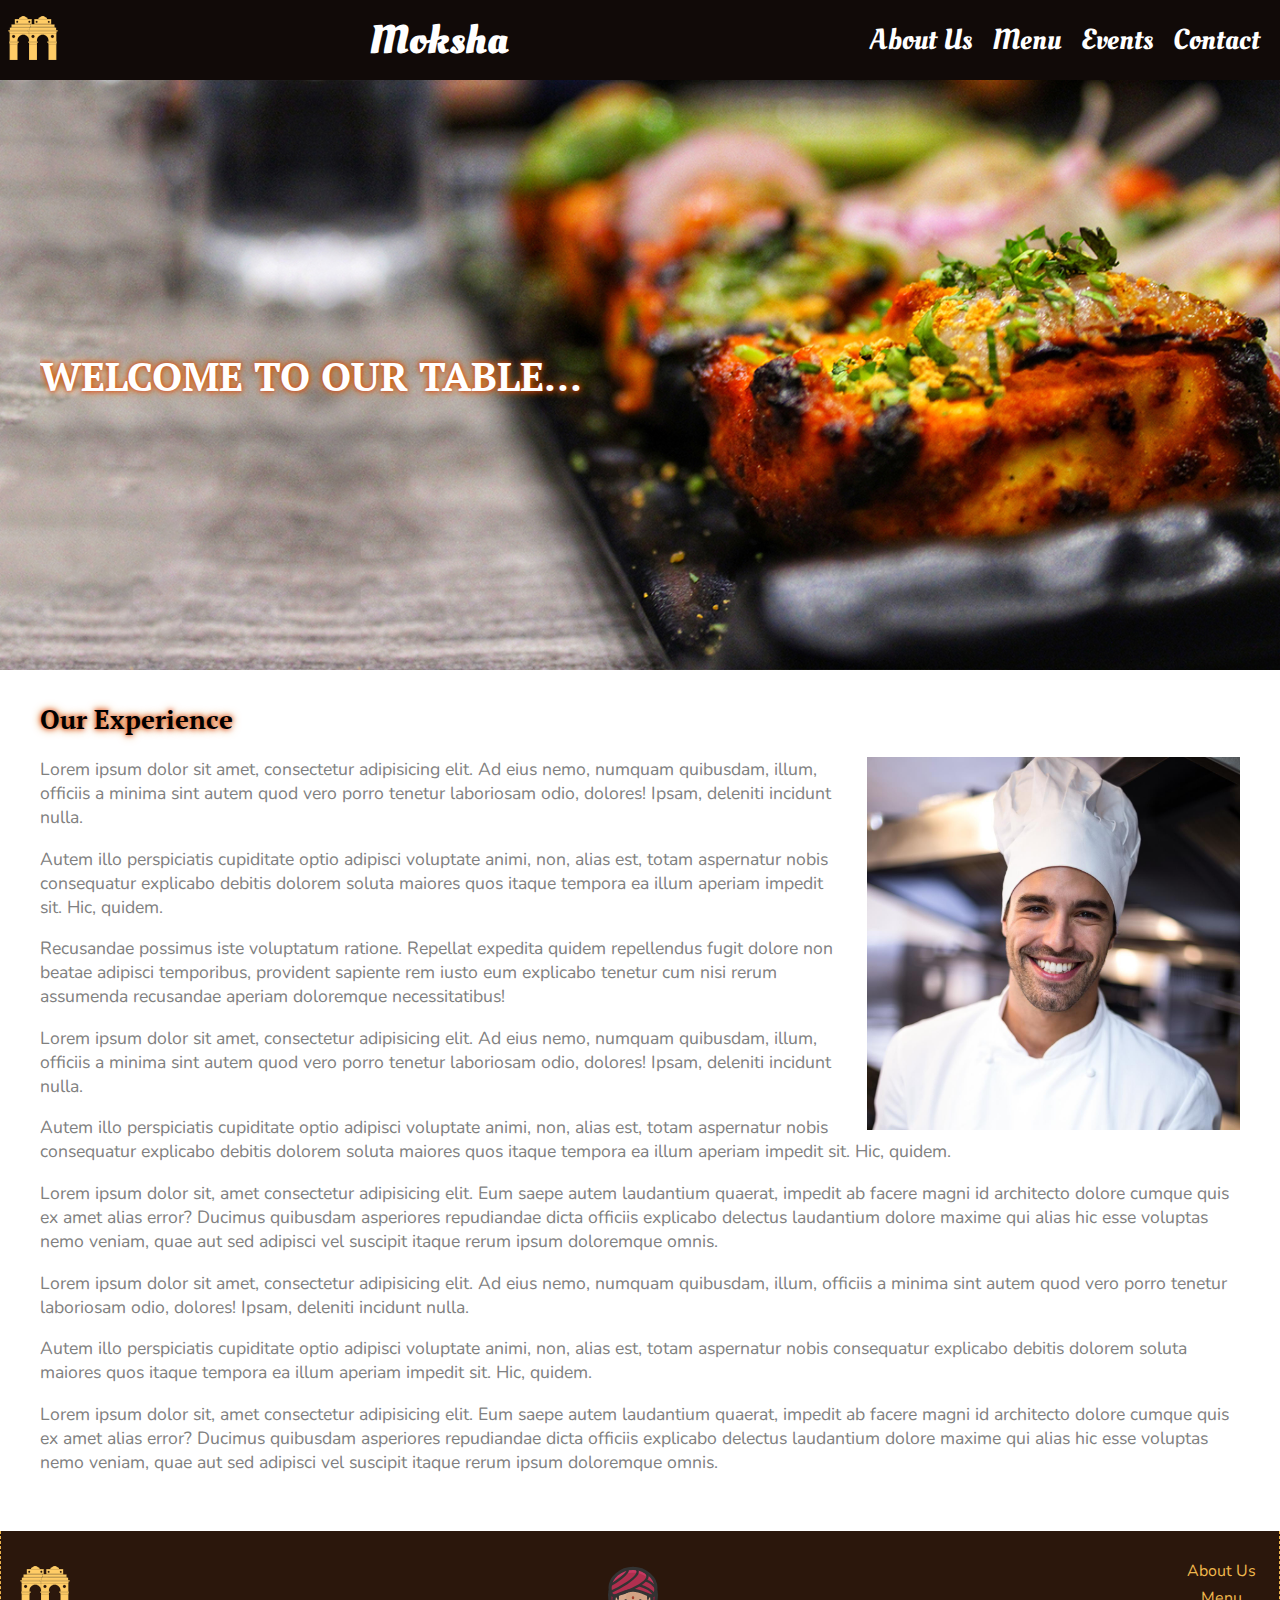
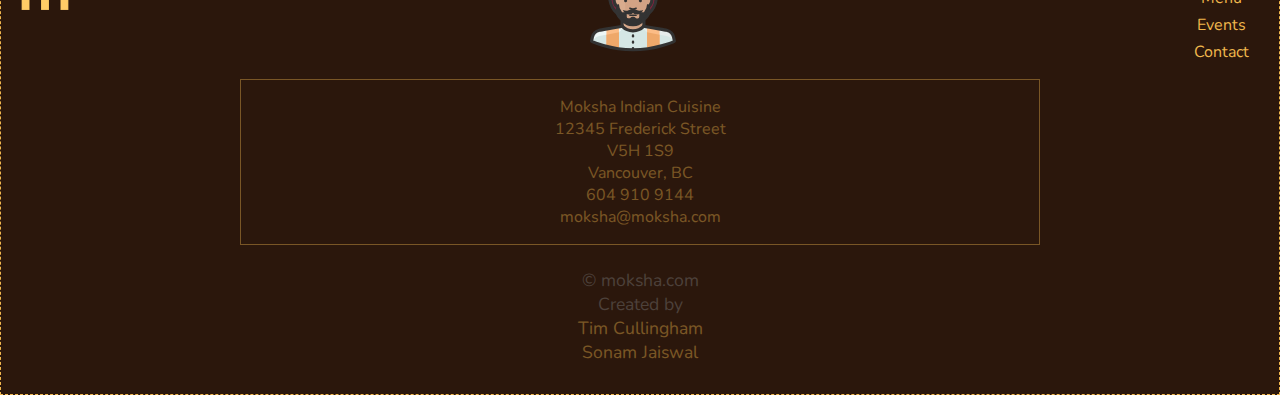
==== commit 46388cc7: "changed footer" ====
--- a/about-us.html
+++ b/about-us.html
@@ -125,9 +125,11 @@
                     <li>moksha@moksha.com</li>
                 </ul>
             </div>
-            <div class="copyright"><p>&copy; moksha.com and Team worked by<br>
-                <a href="http://tcullingham.bcitwebdeveloper.ca/">Tim Cullingham</a><p></div>
-       </div>
+            <div class="copyright"><p>&copy; moksha.com <br> Created by <br>
+                <a href="http://tcullingham.bcitwebdeveloper.ca/">Tim Cullingham</a>
+                <br>
+                <a href="http://sjaiswal.bcitwebdeveloper.ca/">Sonam Jaiswal</a>
+                <p></div>
     </footer>
     <!--end of footer-->
 </div>
--- a/styles/styles.css
+++ b/styles/styles.css
@@ -518,9 +518,6 @@
 
 .container {
   position: relative;
-  /* width: 1200px;
-  height: 600px;
-  margin: 80px auto 0; */
   max-width: 1020px;
   margin: 0 auto;
   padding: 30px;
@@ -531,8 +528,6 @@
 .container .box {
   position: relative;
   width: 100%;
-  /* width: 400px;
-  height: 300px; */
   background-color: black;
   margin: 15px;
   box-sizing: border-box;
@@ -587,13 +582,7 @@
   height: 100%;
   object-fit: cover;
   transition: 0.5s;
-  display: block;
- /* position: absolute;
-top: 0;
-left: 0;
-height: 100%;
-width: 100%;
-object-fit: cover; */ }
+  display: block; }
 
 .container .box:hover .img-box img {
   opacity: .2;
@@ -633,10 +622,6 @@
   transform: translateY(0px);
   transition-delay: 0.2s; }
 
-/* .container .box .content p{
-    opacity: 1;
-    visibility: visible;
-} */
 .location {
   margin-right: 0; }
 
@@ -726,9 +711,6 @@
 
 .container {
   position: relative;
-  /* width: 1200px;
-  height: 600px;
-  margin: 80px auto 0; */
   max-width: 1020px;
   margin: 0 auto;
   padding: 30px;
@@ -739,8 +721,6 @@
 .container .box {
   position: relative;
   width: 100%;
-  /* width: 400px;
-  height: 300px; */
   background-color: black;
   margin: 15px;
   box-sizing: border-box;
@@ -795,13 +775,7 @@
   height: 100%;
   object-fit: cover;
   transition: 0.5s;
-  display: block;
- /* position: absolute;
-top: 0;
-left: 0;
-height: 100%;
-width: 100%;
-object-fit: cover; */ }
+  display: block; }
 
 .container .box:hover .img-box img {
   opacity: .2;
@@ -841,10 +815,6 @@
   transform: translateY(0px);
   transition-delay: 0.2s; }
 
-/* .container .box .content p{
-    opacity: 1;
-    visibility: visible;
-} */
 .art-expercience {
   display: block;
   padding: 0 40px 40px 40px; }
